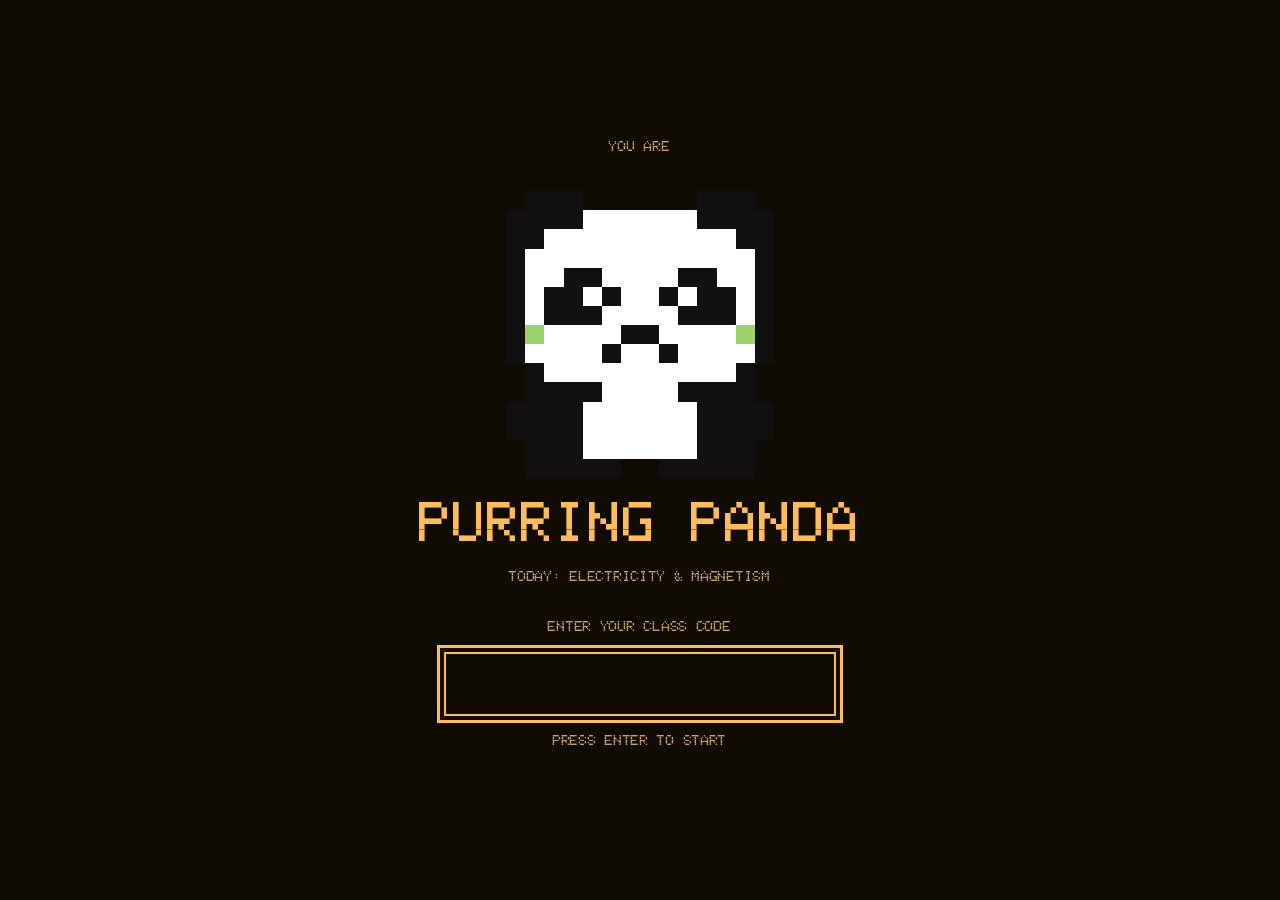
==== class/index.html @ 3556ecb2 "Restore original game at the root URL; publish the class version (join screen, class code, race page" ====
<!doctype html>
<html lang="en" data-theme="amber">
<meta charset="utf-8"><meta name="viewport" content="width=device-width,initial-scale=1">
<title>REVISION ROULETTE</title>
<link rel="stylesheet" href="style.css">
<link rel="stylesheet" href="apple2.css">
<body>
<header class="arcade-hud">
<div class="brand">REVISION ROULETTE</div>
<div class="stats" aria-label="Game status"><span id="level"></span><span id="score" hidden></span><span id="clock" aria-live="off"></span></div>
<nav aria-label="Game controls"><button id="menu">Menu</button><button id="learn">Rule</button><button id="preferences">Settings</button></nav>
</header>
<section id="menu-screen" aria-labelledby="menu-title">
<div class="menu-cabinet"><h1 id="menu-title">REVISION ROULETTE</h1><div id="menu-wheel" aria-hidden="true"></div><div id="menu-actions" aria-label="Main menu"><button id="start-game">START</button><button id="menu-leaderboard">LEADERBOARD</button><button id="menu-settings">SETTINGS</button><button id="finish-run" hidden>FINISH RUN</button></div><p class="menu-hint">↑ ↓ SELECT &nbsp; ENTER PLAY</p></div>
</section>
<main id="game-screen" hidden><div id="deck-progress" hidden><p id="deck-progress-label" aria-live="polite"></p></div><div class="question-heading"><h1 id="prompt"></h1></div><div id="diagram"></div><div id="unit-reminder" role="status" hidden>REMEMBER THE UNIT</div><form id="answer-form" autocomplete="off"><div class="answer-row"><div id="entry-wrap"><input id="answer" form="answer-form" enterkeyhint="go" autofocus spellcheck="false" maxlength="200" aria-labelledby="prompt" aria-describedby="feedback"><div id="answer-slots" aria-hidden="true"></div><span id="character-measure" aria-hidden="true">0</span></div><div class="answer-actions"><span id="unit"></span></div></div><div id="answer-suffix" class="statement-link" hidden>circuit</div><div id="answer-result" aria-live="polite"></div><div class="answer-footer"><div id="casino-status"><output id="casino-score" aria-label="Current bank balance">$0</output><div id="casino-progress" hidden><label id="casino-progress-label" for="casino-progress-bar">3 questions until you can gamble</label><progress id="casino-progress-bar" max="3" value="0"></progress></div></div><button id="feedback" type="submit">type an answer and press <strong class="enter-key">ENTER</strong></button></div></form><div id="symbol-pad" role="group" aria-label="Special characters"></div></main>
<dialog id="rule-dialog"><form method="dialog"><span class="eyebrow" id="card-title"></span><h2 id="card-level"></h2><div id="card-picture"></div><p id="example"></p><div id="quantity-reference"></div><div id="circuit-rules"></div><div id="solution"></div><button id="continue" value="continue">Start ↵</button></form></dialog>
<dialog id="diagnostic-dialog"><form method="dialog"><p class="eyebrow">DIAGNOSTIC COMPLETE</p><h2 id="diagnostic-score"></h2><p id="diagnostic-note"></p><div id="diagnostic-actions"></div></form></dialog>
<dialog id="chapter-dialog"><form method="dialog"><p class="eyebrow">Chapter complete</p><h2>Summary</h2><div id="chapter-summary"></div><button value="continue">Continue ↵</button></form></dialog>
<dialog id="preferences-dialog"><h2>Settings</h2><div class="preferences-controls"><div class="prefs-col"><input type="hidden" id="class" value="yr10"><div class="choice-group" role="group" aria-label="Class"><h3>Class</h3><button type="button" data-setting="class" data-value="yr10" aria-pressed="true">Year 10</button><button type="button" data-setting="class" data-value="yr12" aria-pressed="false">Year 12</button><button type="button" data-setting="class" data-value="yr13" aria-pressed="false">Year 13</button><button type="button" data-setting="class" data-value="flags" aria-pressed="false">Flags</button><button type="button" data-setting="class" data-value="dutch" aria-pressed="false">Dutch</button></div><input type="hidden" id="theme" value="amber"><div class="choice-group" role="group" aria-label="Theme"><h3>Theme</h3><button type="button" data-setting="theme" data-value="paper" aria-pressed="false">Paper</button><button type="button" data-setting="theme" data-value="terminal" aria-pressed="false">Green phosphor</button><button type="button" data-setting="theme" data-value="amber" aria-pressed="true">Amber terminal</button><button type="button" data-setting="theme" data-value="ice" aria-pressed="false">Ice blue</button><button type="button" data-setting="theme" data-value="mono" aria-pressed="false">Monochrome CRT</button><button type="button" data-setting="theme" data-value="apple2" aria-pressed="false">Apple II colour</button></div></div><div class="prefs-col"><input type="hidden" id="music-mode" value="endless"><div class="choice-group" role="group" aria-label="Music arrangement"><h3>Music arrangement</h3><button type="button" data-setting="music-mode" data-value="endless" aria-pressed="true">Endless tune</button><button type="button" data-setting="music-mode" data-value="original" aria-pressed="false">Original tune</button></div><input type="hidden" id="music-sound" value="apple"><div class="choice-group" role="group" aria-label="Sound"><h3>Sound</h3><button type="button" data-setting="music-sound" data-value="apple" aria-pressed="true">Apple II speaker</button><button type="button" data-setting="music-sound" data-value="chip" aria-pressed="false">Chiptune</button></div><div class="prefs-toggles"><label class="timer-toggle"><input type="checkbox" id="timed"> Timer</label><label class="timer-toggle"><input type="checkbox" id="music"> Music</label><label class="timer-toggle"><input type="checkbox" id="sound"> Sound</label><label><input type="checkbox" id="roulette-enabled"> Casino after 3 correct answers, then every 10</label></div><div class="prefs-actions"><button id="settings">Choose learning units</button><button id="fullscreen">Fullscreen</button></div></div></div><form method="dialog"><button>Done ↵</button></form></dialog>
<dialog id="roulette-dialog"><h2>REVISION ROULETTE</h2><p id="roulette-bank"></p><p id="roulette-points-change" aria-live="polite"></p><div class="roulette-layout"><div class="roulette-wheel-column"><div id="roulette-wheel" aria-hidden="true"></div></div><div class="roulette-controls"><form id="roulette-form"><label for="roulette-bet">Bet <output id="roulette-bet-value" for="roulette-bet">$10</output><input id="roulette-bet" type="range" min="1" max="10" step="1" value="10"></label><fieldset id="roulette-colour"><legend>on</legend><button type="button" id="bet-red" class="bet-colour bet-red" aria-pressed="true">Red pays 3× (R)</button><button type="button" id="bet-black" class="bet-colour bet-black" aria-pressed="false">Black pays 3× (B)</button><button type="button" id="bet-green" class="bet-colour bet-green" aria-pressed="false">Green pays 50× (G)</button></fieldset><button id="roulette-spin" type="submit">Spin (Space) ↵</button></form><p id="roulette-result" role="status"></p><button id="roulette-fast" type="button" hidden>Skip spin (S) ↵</button><button id="roulette-continue">Skip (S) ↵</button></div></div></dialog>
<dialog id="settings-dialog"><h2>Choose learning units</h2><p>Attempt every new question to move up. Missed questions return for three successful reviews, after 3, 10 and 20 other answers. Reviews carry across learning units.</p><div class="settings-actions"><button id="all">Include all</button><button id="calculations">Calculations only</button></div><div id="level-options"></div><button id="save-settings">Save selected learning units ↵</button><form method="dialog"><button>Back ↵</button></form></dialog>
<dialog id="practice-dialog"><div class="practice-head"><form method="dialog"><button>BACK ↵</button></form><p class="eyebrow">PRACTICE SELECTION</p><div id="practice-find" hidden><input id="practice-search" type="search" placeholder="e.g. projectile" autocomplete="off" spellcheck="false" aria-label="Find a skill"></div></div><div id="practice-units" role="tablist" aria-label="Units" hidden></div><div id="practice-pager" role="tablist" aria-label="Pages" hidden></div><div id="practice-rows"></div><span id="practice-more-left" class="practice-more" aria-hidden="true" hidden>&lt;</span><span id="practice-more-right" class="practice-more" aria-hidden="true" hidden>&gt;</span></dialog>
<dialog id="leaderboard-dialog"><p class="eyebrow">LOCAL HIGH SCORES</p><h2>LEADERBOARD</h2><p>Finish a run from the menu to save your score on this browser.</p><div id="leaderboard-rows"></div><form method="dialog"><button value="close">BACK ↵</button></form></dialog>

<script src="music/original-tune.js"></script>
<script src="music/composer.js"></script>
<script src="revision/curriculum.js"></script>
<script src="revision/mixed/level.js"></script>
<script src="revision/mixed/generators.js"></script>
<script src="revision/mixed/visuals.js"></script>
<script src="revision/physics12/core.js"></script>
<script src="revision/physics12/numbers.js"></script>
<script src="revision/physics12/units_tables.js"></script>
<script src="revision/physics12/units_other.js"></script>
<script src="revision/physics12/level4a.js"></script>
<script src="revision/physics12/level4b.js"></script>
<script src="revision/physics12/level5a.js"></script>
<script src="revision/physics12/level5b.js"></script>
<script src="revision/physics12/level6a.js"></script>
<script src="revision/physics12/level6b.js"></script>
<script src="revision/physics12/level7a.js"></script>
<script src="revision/physics12/level7b.js"></script>
<script src="revision/physics12/level8.js"></script>
<script src="revision/flags/countries.js"></script>
<script src="revision/flags/flags.js"></script>
<script src="revision/dutch/dutch.js"></script>
<script src="revision/forces/forces.js"></script>
<script src="revision/quiz/physics-type.js"></script>
<script src="mastery.js"></script>
<script src="diagnostic.js"></script>
<script src="revision/ncea/core.js"></script>
<script src="revision/ncea/2025-91171.js"></script>
<script src="revision/ncea/2025-91173.js"></script>
<script src="exam.js"></script>
<script src="review-deck.js"></script>
<script src="app.js"></script>
<script src="assets/animals/animals.js"></script>
<script src="results-config.js"></script>
<script src="results.js"></script>
<script src="boot.js"></script>
</body></html>
---- class/style.css ----
*{box-sizing:border-box}body{margin:0;background:white;color:#111;font:16px system-ui,sans-serif;min-height:100svh}button,input{font:inherit;color:inherit}button{background:white;border:1px solid #111;border-radius:6px;padding:10px 16px;cursor:pointer}button:hover{background:#eee}button:focus-visible,input:focus-visible{outline:3px solid #111;outline-offset:4px}header{padding:24px 32px;display:flex;align-items:center;gap:24px;flex-wrap:wrap}.brand{font-weight:700;font-size:20px}.brand span{display:block;font-size:12px;font-weight:400;color:#666;margin-top:3px}nav{display:flex;gap:8px;align-items:center}.timer-toggle{margin-left:8px;font-size:14px;display:flex;gap:6px;align-items:center}.stats{flex-basis:100%;display:flex;gap:22px;font-size:13px;color:#555}#clock{margin-left:auto}main{height:calc(100svh - 135px);min-height:480px;max-width:1200px;margin:auto;display:flex;flex-direction:column;padding:16px 32px 24px}.question-heading{text-align:center}#topic,.eyebrow{text-transform:uppercase;letter-spacing:.14em;font-size:11px;color:#666}h1{font-weight:500;font-size:clamp(20px,3vw,32px);margin:10px 0}#diagram{flex:1;min-height:210px;display:flex;align-items:center;justify-content:center}svg{width:100%;height:100%;max-height:410px}svg text{font-family:system-ui,sans-serif;fill:#111;font-size:19px}form#answer-form{width:min(100%,480px);margin:0 auto;text-align:center}#answer-label{font-size:12px;color:#555;display:block;margin-bottom:8px}.answer-row{display:flex;align-items:center;gap:12px}#answer{width:100%;min-width:0;border:2px solid #111;border-radius:6px;padding:14px;font-size:28px;text-align:center}.answer-row button{height:64px;white-space:nowrap}.answer-row button span{font-size:13px}#unit{font-size:24px}#unit:empty{display:none}#feedback{font-size:13px;min-height:20px;color:#555}dialog{width:min(92vw,540px);border:1px solid #111;border-radius:12px;padding:32px;max-height:85svh}dialog::backdrop{background:var(--paper);backdrop-filter:none}dialog h2{font-size:28px;font-weight:500;line-height:1.3;margin:12px 0 20px}dialog p{line-height:1.6;color:#555}dialog button{margin-top:14px}#solution{line-height:1.8;border-top:1px solid #ddd;margin-top:20px;padding-top:16px}#solution:empty{display:none}#level-options{display:grid;gap:10px;margin:22px 0;max-height:38svh;overflow:auto}#level-options label{display:flex;gap:10px;font-size:14px}.settings-actions{display:flex;gap:8px}@media(max-width:600px){header{padding:16px;gap:14px}.stats{gap:12px;font-size:11px}main{padding:12px 16px;height:calc(100svh - 160px)}nav button{padding:8px 12px}.brand{font-size:18px}.answer-row button span{display:none}dialog{padding:24px}}
/* A quiet arcade HUD: monochrome, crisp counters, no visual clutter. */
.stats{font-family:ui-monospace,SFMono-Regular,Consolas,monospace;letter-spacing:.04em;color:#111}.brand{letter-spacing:-.05em}#score{font-weight:700}#streak{min-width:130px}#clock{font-weight:700}.answer-row button{background:#111;color:white}.answer-row button:hover{background:#333}#continue,#save-settings{background:#111;color:white;width:100%}#feedback{font-family:ui-monospace,SFMono-Regular,Consolas,monospace}.question-heading{animation:arrive .18s ease-out}@keyframes arrive{from{opacity:.3;transform:translateY(4px)}to{opacity:1;transform:translateY(0)}}@media(prefers-reduced-motion:reduce){.question-heading{animation:none}}
@font-face{font-family:'Chakra Petch';src:url('assets/ChakraPetch-Bold.ttf') format('truetype');font-weight:700;font-style:normal;font-display:swap}
.brand,.stats,nav button,.question-heading h1,.answer-row button,.eyebrow,#continue,#save-settings{font-family:'Chakra Petch',ui-monospace,monospace;font-weight:700}
.brand{font-size:clamp(22px,3vw,30px);letter-spacing:.035em}.brand span{font-family:system-ui,sans-serif;font-size:10px;letter-spacing:.12em}.stats{font-size:14px}.question-heading h1{letter-spacing:.015em}#answer{font-family:'Chakra Petch',ui-monospace,monospace;font-weight:700}
/* Shared colours keep diagrams, dialogs and controls in the same theme. */
:root{--paper:#fff;--ink:#111;--muted:#666;--hover:#eee;--line:#ddd;--veil:#ffffffd9;color-scheme:light}
:root[data-theme="terminal"]{--paper:#050b07;--ink:#65ff8d;--muted:#9ac8a6;--hover:#112a19;--line:#2d603b;--veil:#050b07df;color-scheme:dark}
body,dialog{background:var(--paper);color:var(--ink)}button,select,#answer{background:var(--paper);color:var(--ink);border-color:var(--ink)}button:hover{background:var(--hover)}button:focus-visible,input:focus-visible,select:focus-visible{outline-color:var(--ink)}.brand span,.stats,#topic,.eyebrow,#answer-label,#feedback,dialog p{color:var(--muted)}.stats{color:var(--ink)}#answer::placeholder{color:var(--muted);opacity:1}#solution{border-color:var(--line)}.answer-row button,#continue,#save-settings{background:var(--ink);color:var(--paper)}.answer-row button:hover,#continue:hover,#save-settings:hover{background:var(--ink);opacity:.85}dialog::backdrop{background:var(--paper);backdrop-filter:none}svg{color:var(--ink)}svg g{stroke:currentColor}svg text{fill:currentColor;stroke:none}svg circle,svg rect{fill:var(--paper)}input[type="checkbox"]{accent-color:var(--ink)}.theme-picker{display:flex;align-items:center;gap:8px;font-size:12px}select{font:inherit;border:1px solid var(--ink);border-radius:6px;padding:10px;cursor:pointer}nav{flex-wrap:wrap}@media(max-width:600px){.theme-picker{flex-basis:100%}.stats{flex-wrap:wrap}main{height:calc(100svh - 200px)}}

:root[data-theme="amber"]{--paper:#100b03;--ink:#ffbd54;--muted:#c5a471;--hover:#30220e;--line:#65502d;--veil:#100b03df;color-scheme:dark}
:root[data-theme="ice"]{--paper:#040c13;--ink:#7fe8ff;--muted:#94bbc7;--hover:#102a35;--line:#315a68;--veil:#040c13df;color-scheme:dark}
:root[data-theme="mono"]{--paper:#080808;--ink:#f0f0f0;--muted:#aaa;--hover:#242424;--line:#555;--veil:#080808df;color-scheme:dark}
/* One typeface throughout the game, including SVG labels and native controls. */
*,*::before,*::after{font-family:'Chakra Petch',ui-monospace,monospace!important}
/* Single-line cabinet HUD. Narrow screens scroll the controls, never stack them. */
body{height:100svh;min-height:0;display:grid;grid-template-rows:auto minmax(0,1fr)}
header.arcade-hud{display:flex;flex-wrap:nowrap;align-items:center;gap:20px;padding:16px 24px;border-bottom:3px double var(--ink);overflow-x:auto;white-space:nowrap;scrollbar-width:thin;scrollbar-color:var(--ink) var(--paper)}
.arcade-hud .brand{flex:0 0 auto;font-size:clamp(21px,2vw,29px);font-style:italic;letter-spacing:-.025em;line-height:1;filter:drop-shadow(2px 2px 0 var(--line))}
.arcade-hud .stats{flex:0 0 auto;flex-basis:auto;flex-wrap:nowrap;gap:0;font-size:12px;letter-spacing:.06em;border:1px solid var(--ink);align-items:stretch}
.arcade-hud .stats>span{padding:9px 12px;border-right:1px solid var(--ink)}
.arcade-hud .stats>span:last-child{border-right:0}
.arcade-hud #streak{min-width:112px}.arcade-hud #clock{margin:0}.arcade-hud #clock:empty{display:none}.arcade-hud #streak:has(+ #clock:empty){border-right:0}
.arcade-hud nav{margin-left:auto;flex:0 0 auto;flex-wrap:nowrap;gap:8px;font-size:12px}
.arcade-hud nav button,.arcade-hud select{padding:8px 10px;text-transform:uppercase;font-size:12px;letter-spacing:.04em;border-radius:0}
.arcade-hud .timer-toggle{margin:0 4px;text-transform:uppercase;font-size:12px}.arcade-hud .theme-picker{flex-basis:auto}
button,select,#answer,dialog{border-radius:0}button{font-weight:700;text-transform:uppercase;letter-spacing:.04em}button:active{transform:translate(1px,1px)}
#answer{box-shadow:4px 4px 0 var(--line)}.answer-row button{box-shadow:3px 3px 0 var(--line)}
main{height:auto;min-height:0;width:100%;padding-top:24px}#diagram{min-height:100px}svg{max-height:none}.question-heading h1{text-transform:uppercase;font-size:clamp(19px,2.3vw,30px);letter-spacing:.04em}#answer-label{text-transform:uppercase;letter-spacing:.12em}
.sr-only{position:absolute;width:1px;height:1px;padding:0;margin:-1px;overflow:hidden;clip:rect(0,0,0,0);white-space:nowrap;border:0}
:root:not([data-theme="paper"]) .arcade-hud .brand{text-shadow:0 0 14px color-mix(in srgb,var(--ink) 30%,transparent)}
@media(max-width:600px){header.arcade-hud{padding:12px 16px;gap:16px}.arcade-hud .brand{font-size:22px}main{height:auto;padding:12px 16px 16px}.arcade-hud .stats{font-size:11px}.arcade-hud .stats>span{padding:8px 10px}}
form#answer-form .question-heading h1{margin:0 0 14px;font-size:clamp(19px,2vw,25px);line-height:1.25}
/* Compact header and cabinet-style theme selector. */
header.arcade-hud{padding:7px 14px;gap:14px;border-bottom:1px solid var(--line)}
.arcade-hud .brand{font-size:20px;filter:none;letter-spacing:0}
.arcade-hud .stats{font-size:11px;border-color:var(--line)}
.arcade-hud .stats>span{padding:6px 9px;border-color:var(--line)}
.arcade-hud #streak{min-width:100px}
.arcade-hud nav{gap:6px}
.arcade-hud nav button{padding:5px 8px;font-size:11px;border-color:var(--line)}
.arcade-hud .timer-toggle{font-size:11px;gap:4px}
.arcade-hud .theme-picker{position:relative;display:block}
.arcade-hud select{appearance:none;-webkit-appearance:none;padding:5px 28px 5px 10px;min-height:29px;font-size:11px;font-weight:700;letter-spacing:.07em;border:1px solid var(--ink);border-radius:0;background:var(--paper);color:var(--ink);box-shadow:2px 2px 0 var(--line)}
.arcade-hud .theme-picker::after{content:'';position:absolute;right:10px;top:50%;width:7px;height:7px;border-right:2px solid var(--ink);border-bottom:2px solid var(--ink);transform:translateY(-70%) rotate(45deg);pointer-events:none}
.arcade-hud select:hover{background:var(--hover)}
.arcade-hud select:focus-visible{outline:2px solid var(--ink);outline-offset:3px}
.arcade-hud select option{background:var(--paper);color:var(--ink);font-weight:700}
:root:not([data-theme="paper"]) .arcade-hud .brand{text-shadow:none}
@media(max-width:600px){header.arcade-hud{padding:7px 10px;gap:12px}.arcade-hud .brand{font-size:18px}.arcade-hud .stats>span{padding:6px 8px}}
[hidden]{display:none!important}
:root[data-screen="menu"] .arcade-hud .stats,:root[data-screen="menu"] #menu,:root[data-screen="menu"] #learn{display:none}
#menu-screen{display:grid;place-items:center;min-height:0;padding:24px;overflow:auto;text-align:center}
.menu-cabinet{width:min(100%,510px)}#menu-title{font-size:clamp(48px,9vw,96px);font-weight:700;font-style:italic;letter-spacing:-.035em;line-height:.85;margin:22px 0 38px;filter:drop-shadow(4px 4px 0 var(--line))}
#menu-actions{display:grid;gap:8px;max-width:300px;margin:auto}#menu-actions button{position:relative;border:0;box-shadow:none;padding:10px 26px;font-size:clamp(19px,3vw,25px);letter-spacing:.08em;background:transparent;color:var(--muted)}#menu-actions button.selected{color:var(--ink);background:var(--hover)}#menu-actions button.selected::before{content:'▶';position:absolute;left:8px;font-size:16px;top:50%;transform:translateY(-50%)}
.menu-hint{font-size:11px;letter-spacing:.12em;color:var(--muted);margin-top:32px}
#rule-dialog #card-level{text-transform:uppercase;font-size:clamp(27px,5vw,40px);line-height:1.1;border-bottom:2px solid var(--ink);padding-bottom:18px;margin-bottom:18px}#rule-dialog .card-rule{font-size:22px;line-height:1.35;color:var(--ink);margin:0 0 12px}
#leaderboard-dialog{width:min(92vw,650px)}#leaderboard-rows table{width:100%;border-collapse:collapse;font-size:14px}#leaderboard-rows th,#leaderboard-rows td{text-align:left;padding:12px 6px;border-bottom:1px solid var(--line)}#leaderboard-rows th{font-size:11px;color:var(--muted)}#leaderboard-rows tbody tr:first-child{color:var(--ink);font-weight:700}#leaderboard-dialog form button{width:100%}.empty-score{padding:20px 0;font-size:16px}
@media(max-height:600px){#menu-title{font-size:52px;margin:12px 0 20px}#menu-screen{padding:12px}.menu-hint{margin-top:16px}#menu-actions button{padding:6px 22px;font-size:19px}}
/* Plain text HUD: one line, no frames or boxes. */
header.arcade-hud{border:0;padding:7px 14px;gap:18px}
.arcade-hud .stats{border:0;gap:16px}
.arcade-hud .stats>span{border:0;padding:0}
.arcade-hud nav{gap:12px}
.arcade-hud nav button,.arcade-hud select{border:0;box-shadow:none;background:transparent;padding:4px 0;min-height:24px}
.arcade-hud select{padding-right:20px}.arcade-hud .theme-picker::after{right:3px;width:6px;height:6px}
.arcade-hud nav button:hover,.arcade-hud select:hover{background:transparent;text-decoration:underline;text-underline-offset:4px}
.arcade-hud .brand{font-size:18px;font-style:normal}
#menu-title{font-size:clamp(26px,6.5vw,57px);white-space:nowrap;line-height:1;letter-spacing:-.04em}
#rule-dialog #card-level{border:0;padding-bottom:0}
/* Native keyboard input beneath an arcade-style entry line. */
#entry-wrap{position:relative;flex:1;min-width:0;min-height:64px;display:flex;align-items:center;justify-content:center;overflow:hidden}
#entry-wrap #answer{position:absolute;inset:0;width:100%;height:100%;opacity:0;padding:0;border:0;box-shadow:none;cursor:text;font-size:28px}
#answer-slots{display:flex;align-items:center;justify-content:center;gap:3px;pointer-events:none;font-size:clamp(22px,4vw,32px);font-weight:700;line-height:1.3;text-transform:uppercase}
.entry-slot{position:relative;display:inline-block;min-width:.65em;text-align:center;white-space:pre}
#entry-wrap:focus-within .entry-slot.cursor::before{content:'';position:absolute;left:-2px;top:.1em;bottom:.05em;width:2px;background:var(--ink);animation:cursor-blink 1s steps(1,end) infinite}
#entry-wrap:focus-within{outline:none}#entry-wrap:has(#answer:focus-visible){outline:1px dashed var(--line);outline-offset:4px}
@keyframes cursor-blink{0%,49%{opacity:1}50%,100%{opacity:0}}
@media(prefers-reduced-motion:reduce){#entry-wrap:focus-within .entry-slot.cursor::before{animation:none}}

/* The answer line is the control: no visible input frame. */
#entry-wrap:has(#answer:focus-visible){outline:none}
#rule-dialog{width:min(94vw,680px)}
#card-picture{margin:18px 0 10px}#card-picture>svg{display:block;width:100%;height:210px}#card-picture svg text{font-size:23px}#card-picture .reference-value{font-size:45px;font-weight:700}
.picture-pair{display:grid;grid-template-columns:1fr 1fr;gap:16px}.picture-pair figure{margin:0;min-width:0}.picture-pair svg{display:block;width:100%;height:155px}.picture-pair figcaption{font-size:12px;letter-spacing:.12em;text-align:center}
@media(max-width:600px){#card-picture>svg{height:180px}.picture-pair svg{height:120px}.picture-pair{gap:8px}#rule-dialog #card-level{font-size:28px}}
@media(max-height:650px){#card-picture>svg{height:155px}.picture-pair svg{height:110px}#card-picture{margin:10px 0}}
#entry-wrap:focus-within .entry-slot.cursor{animation:cursor-block 1s steps(1,end) infinite}
#entry-wrap:focus-within .entry-slot.cursor::before{content:none;animation:none}
@keyframes cursor-block{0%,49%{background:var(--ink);color:var(--paper)}50%,100%{background:transparent;color:var(--ink)}}
@media(prefers-reduced-motion:reduce){#entry-wrap:focus-within .entry-slot.cursor{animation:none;background:var(--ink);color:var(--paper)}}
#answer-slots{width:100%;justify-content:stretch}
.entry-slot{flex:1 1 0;min-width:0}
/* Fixed-width terminal typography and character cells. */
@font-face{font-family:'VT323';src:url('assets/VT323-Regular.ttf') format('truetype');font-weight:400;font-style:normal;font-display:swap}
*,*::before,*::after{font-family:'VT323',monospace!important;font-weight:400!important;font-style:normal!important;font-synthesis:none}
body{font-size:22px}.arcade-hud .brand{font-size:24px}.arcade-hud .stats{font-size:19px;letter-spacing:0}
.arcade-hud nav button,.arcade-hud select,.arcade-hud .timer-toggle{font-size:18px;letter-spacing:0}.arcade-hud select{min-height:28px}.arcade-hud nav{gap:14px}
.eyebrow{font-size:18px;letter-spacing:.04em}.menu-hint{font-size:18px;letter-spacing:.04em}#menu-actions button{font-size:32px;letter-spacing:0}#menu-title{letter-spacing:0;font-size:clamp(30px,7vw,64px);filter:none}
form#answer-form .question-heading h1{font-size:clamp(25px,3vw,32px);letter-spacing:0}#feedback{font-size:18px}
#rule-dialog #card-level{font-size:36px}#rule-dialog .card-rule{font-size:26px}dialog p,#solution{font-size:22px}.picture-pair figcaption{font-size:20px;letter-spacing:0}#card-picture svg text{font-size:29px}svg text{font-size:25px}
#leaderboard-rows table{font-size:22px}#leaderboard-rows th{font-size:18px}#level-options label{font-size:20px}
.answer-row{display:grid;grid-template-columns:minmax(0,1fr) min(260px,calc(100% - 64px)) minmax(0,1fr);gap:0}
.answer-actions{grid-column:3;display:flex;align-items:center;gap:8px;margin-left:12px}
#entry-wrap{grid-column:2;font-size:clamp(28px,5vw,38px);letter-spacing:0;justify-content:center}
#entry-wrap #answer{font-size:inherit;text-align:center;letter-spacing:0}
#answer-slots{font-size:inherit;justify-content:center;gap:0;letter-spacing:0}
.entry-slot{flex:0 0 1ch;width:1ch;min-width:1ch;max-width:1ch}
#character-measure{position:absolute;visibility:hidden;pointer-events:none;width:1ch;font-size:inherit;line-height:1;height:0;overflow:hidden}
.circuit-rules-table{width:100%;border-collapse:collapse;table-layout:fixed;margin-top:24px;font-size:20px;text-align:left}
.circuit-rules-table caption{text-align:left;margin-bottom:10px;font-size:22px;color:var(--ink)}
.circuit-rules-table th,.circuit-rules-table td{border:1px solid var(--line);padding:12px 10px;vertical-align:top}
.circuit-rules-table th:first-child{width:26%}
.circuit-rules-table thead th{background:var(--hover)}
.rule-circuit svg{display:block;width:100%;height:auto}
.circuit-rules-table .rule-circuit{text-align:center;padding:6px}
#rule-dialog{width:min(96vw,900px)}
#rule-dialog::backdrop{background:var(--paper);backdrop-filter:none}
.circuit-comparison-table th:first-child{width:13%}
.circuit-comparison-table th:nth-child(2){width:25%}
.circuit-comparison-table th:nth-child(3){width:14%}
#circuit-rules{overflow-x:auto}
.circuit-comparison-table{min-width:680px}
.quantity-reference-table th:first-child{width:29%}
.quantity-reference-table th:nth-child(2){width:19%}
.quantity-reference-table th:nth-child(3){width:25%}
.quantity-reference-table td{overflow-wrap:anywhere}
.rule-equation{display:block;white-space:nowrap;font-size:22px;line-height:1.5}
.rule-equation sub{font-size:.7em}
.rule-description,.rule-unit{display:block;font-size:17px;color:var(--muted);font-weight:400;line-height:1.3;margin-top:5px}
.rule-locked{background:color-mix(in srgb,var(--muted) 18%,var(--paper));color:var(--muted);font-size:17px}
.rule-new{background:var(--hover);box-shadow:inset 0 0 0 2px var(--ink)}
#rule-dialog .rule-key{font-size:17px;line-height:1.3;margin:10px 0 0}
@media(max-width:600px){.circuit-rules-table{font-size:17px}.circuit-rules-table th,.circuit-rules-table td{padding:9px 6px}.rule-equation{font-size:18px}.rule-description,.rule-unit,.rule-locked{font-size:15px}}
@media(max-width:600px){.arcade-hud .brand{font-size:22px}.arcade-hud .stats{font-size:18px}#rule-dialog #card-level{font-size:32px}}
/* Statement layouts shared by previews, questions and corrections. */
#rule-dialog.statement-card{width:min(94vw,1000px);padding:32px 40px;text-align:center}
.statement-card #card-title{display:block;font-size:clamp(32px,5vw,52px);color:var(--ink);margin-bottom:30px}
.statement-grid,.correction-grid{display:grid;grid-template-columns:repeat(2,minmax(0,1fr));gap:36px}
.statement{text-align:center;display:flex;flex-direction:column;align-items:center;gap:12px;width:100%}
.statement svg{width:100%;height:130px;max-width:360px;flex:none}
.statement-link{font-size:clamp(22px,3vw,32px);line-height:1.1;text-transform:uppercase}
.statement-term,.statement-answer{font-size:clamp(38px,5.5vw,64px);line-height:1.1;text-transform:uppercase;overflow-wrap:anywhere}
.statement-card #continue{display:block;width:auto;min-width:180px;margin:36px auto 0}
.statement-question{justify-content:center;padding-bottom:8vh}
.statement-question #diagram{flex:0 1 auto;min-height:0;margin-bottom:36px}
.statement-question .statement{gap:20px}
.statement-question .statement svg{height:180px;max-width:430px}
.statement-question #answer-form{width:min(100%,540px)}
#answer-suffix{margin-top:20px}
.correction-grid h3{font-size:28px;text-align:left;margin:0 0 24px;text-transform:uppercase}
.incorrect-letter{color:#d52332}.submitted-label,.correct-label{color:#16833b}
:root:not([data-theme="paper"]) .incorrect-letter{color:#ff818a}
:root:not([data-theme="paper"]) .submitted-label,:root:not([data-theme="paper"]) .correct-label{color:#7deaa0}
.correction-card #card-title{font-size:24px;color:var(--muted);margin-bottom:24px}
.correction-card #solution{text-align:center}
@media(max-width:600px){#rule-dialog.statement-card{padding:24px 18px}.statement-grid,.correction-grid{gap:20px}.statement svg{height:100px}.statement-link{font-size:21px}.statement-term,.statement-answer{font-size:36px}.correction-grid h3{font-size:23px}.statement-question .statement svg{height:140px}}
@media(max-width:380px){.statement-grid,.correction-grid{grid-template-columns:1fr}.statement-card #card-title{margin-bottom:20px}}
/* Level cards occupy the screen, matching the teaching-card sketch. */
#rule-dialog.statement-card{
  position:fixed;inset:0;margin:0;width:100vw;max-width:none;
  height:100svh;max-height:none;border:0;padding:clamp(24px,5vh,56px) clamp(20px,5vw,80px);
  overflow:auto;
}
#rule-dialog.statement-card>form{
  min-height:100%;width:min(100%,1200px);margin:auto;
  display:flex;flex-direction:column;align-items:center;justify-content:center;
}
#rule-dialog.statement-card #card-title{
  font-size:clamp(42px,6vw,72px);line-height:1;margin:0 0 clamp(36px,8vh,90px);letter-spacing:0;
}
#rule-dialog.statement-card #card-picture{width:100%;margin:0}
.statement-grid{grid-template-columns:repeat(auto-fit,minmax(min(100%,250px),1fr));gap:clamp(24px,5vw,72px);align-items:start}
.statement-grid .statement{gap:18px}
.statement-grid .statement svg{height:clamp(110px,18vh,190px);max-width:380px}
.statement-grid .statement-link{font-size:clamp(24px,3vw,38px)}
.statement-grid .statement-term,.statement-grid .statement-answer{font-size:clamp(44px,5vw,72px)}
#rule-dialog.statement-card #continue{
  margin:clamp(36px,7vh,80px) auto 0;width:auto;min-width:0;
  padding:6px 22px;font-size:clamp(28px,3vw,40px);
  border:2px solid var(--ink);background:var(--paper);color:var(--ink);box-shadow:none;
}
#rule-dialog.statement-card #continue:hover{background:var(--hover);opacity:1}
#rule-dialog.correction-card #card-title{font-size:26px;margin-bottom:32px}
#rule-dialog.statement-card #quantity-reference:empty,#rule-dialog.statement-card #circuit-rules:empty{display:none}
@media(max-width:600px){
  #rule-dialog.statement-card{padding:28px 18px}
  #rule-dialog.statement-card #card-title{margin-bottom:40px}
  .statement-grid{grid-template-columns:repeat(2,minmax(0,1fr));gap:20px}
  .statement-grid .statement-link{font-size:22px}
  .statement-grid .statement-term,.statement-grid .statement-answer{font-size:38px}
  .statement-grid .statement svg{height:110px}
}
@media(max-width:380px){.statement-grid{grid-template-columns:1fr}}
.statement-grid .circuit-statement svg{height:clamp(160px,28vh,280px);max-width:480px}
@media(max-width:600px){.statement-grid .circuit-statement svg{height:160px}}
/* Level 3 reviews all four component symbols on one line. */
#rule-dialog .statement-grid.component-review-row{grid-template-columns:repeat(4,minmax(170px,1fr));gap:clamp(16px,2vw,32px);min-width:728px}
.component-review-row .statement-link{font-size:clamp(20px,2vw,28px)}
.component-review-row .statement-answer{font-size:clamp(32px,3.5vw,52px)}
#rule-dialog.statement-card:has(.component-review-row) #card-picture{overflow-x:auto;padding-bottom:12px}
.statement-answer .answer-alternative{display:block;text-transform:lowercase;font-size:.5em;line-height:1.4;margin:4px 0}
.preferences-controls{display:grid;gap:18px}
.preferences-controls label{display:flex;align-items:center;gap:10px}
.preferences-controls select{max-width:100%;font-size:22px;background:var(--paper);color:var(--ink);border:1px solid var(--line);padding:6px}
#preferences-dialog>form button{width:100%}
#roulette-dialog{width:min(94vw,860px);text-align:center}
#roulette-dialog::backdrop{background:var(--paper);backdrop-filter:none}
.roulette-layout{display:grid;grid-template-columns:minmax(0,1fr) 260px;align-items:center;gap:28px}
.roulette-controls{min-width:0;text-align:center}
#roulette-dialog h2{font-size:32px}
#roulette-form{display:flex;flex-direction:column;align-items:stretch;gap:18px}
#roulette-form label{display:grid;gap:8px;text-align:center}
#roulette-form input,#roulette-form select{width:120px;padding:8px;font-size:24px;border:1px solid var(--ink);background:var(--paper);color:var(--ink)}
#roulette-form button{margin:0}
#roulette-colour{display:flex;flex-direction:column;gap:6px;margin:0;padding:8px 0;border:0}
#roulette-colour legend{text-align:center;margin:auto;padding:0}
#roulette-form .bet-colour{width:100%;padding:8px 10px;border:2px solid var(--line);font-size:16px;text-transform:none}
#roulette-colour .bet-red{color:#b62132}
#roulette-colour .bet-green{color:#16833b}
#roulette-form #roulette-colour .bet-colour[aria-pressed="true"]{border-color:currentColor;outline:2px solid currentColor;outline-offset:2px;background:var(--hover)}
#roulette-continue{width:100%}
#roulette-wheel{margin:12px 0;background:var(--paper)}
:is(#roulette-wheel,#menu-wheel) .roulette-disc{display:block;width:min(100%,360px);height:auto;max-height:none;margin:auto;overflow:visible}
#roulette-rotor,#roulette-ball-orbit{transform-origin:210px 210px;transition:transform 35ms linear}
:is(#roulette-wheel,#menu-wheel) .roulette-disc{shape-rendering:crispEdges}
:is(#roulette-wheel,#menu-wheel) .wheel-rim{fill:var(--ink);stroke:var(--line);stroke-width:4}
:is(#roulette-wheel,#menu-wheel) .wheel-sector{stroke:none}
:is(#roulette-wheel,#menu-wheel) .pocket-red .wheel-sector{fill:#b62132}
:is(#roulette-wheel,#menu-wheel) .pocket-black .wheel-sector{fill:#171717}
:is(#roulette-wheel,#menu-wheel) .pocket-green .wheel-sector{fill:#05632b}
:is(#roulette-wheel,#menu-wheel) .wheel-number{fill:#fff;stroke:none;font-size:19px}
:is(#roulette-wheel,#menu-wheel) .wheel-inner{fill:var(--paper);stroke:var(--ink);stroke-width:3}
:is(#roulette-wheel,#menu-wheel) .wheel-inner-ring{fill:var(--line);stroke:none}
:is(#roulette-wheel,#menu-wheel) .wheel-spoke{fill:var(--ink);stroke:none}
:is(#roulette-wheel,#menu-wheel) .wheel-hub{fill:var(--ink);stroke:var(--line);stroke-width:3}
:is(#roulette-wheel,#menu-wheel) .wheel-pointer{fill:var(--ink);stroke:var(--paper);stroke-width:1}
:is(#roulette-wheel,#menu-wheel) .wheel-ball{fill:#fff;stroke:none}:is(#roulette-wheel,#menu-wheel) .wheel-ball-shade{fill:#9a9a9a;stroke:none}
#roulette-ball-orbit{transition:none}
#roulette-form #roulette-bet{width:100%;padding:0;accent-color:var(--ink);cursor:pointer}
#roulette-bet-value{font-size:30px;color:var(--ink)}
@media(prefers-reduced-motion:reduce){#roulette-rotor,#roulette-ball-orbit{transition:none}}
#roulette-result{min-height:2.5em;color:var(--ink)}
#roulette-result:empty{display:none}
#roulette-bank{font-size:32px;color:var(--ink);margin-bottom:0;font-variant-numeric:tabular-nums}
#roulette-points-change{min-height:1em;margin:4px 0 12px;font-size:30px;line-height:1}
#roulette-points-change[data-direction="gain"]{color:#16833b;animation:roulette-points-pop .9s ease-out}
#roulette-points-change[data-direction="loss"]{color:#d52332;animation:roulette-points-pop .9s ease-out}
:root:not([data-theme="paper"]) #roulette-points-change[data-direction="gain"]{color:#7deaa0}
:root:not([data-theme="paper"]) #roulette-points-change[data-direction="loss"]{color:#ff818a}
@keyframes roulette-points-pop{0%{transform:translateY(12px) scale(.8);opacity:0}25%{transform:translateY(-4px) scale(1.15);opacity:1}100%{transform:translateY(0) scale(1);opacity:1}}
@media(prefers-reduced-motion:reduce){#roulette-points-change[data-direction]{animation:none}}
@media(max-width:640px){.roulette-layout{grid-template-columns:1fr;gap:12px}.roulette-controls{width:min(100%,280px);margin:auto}}
button:disabled{opacity:.5;cursor:default}
/* Quantity references read as one vertically stacked sentence. */
.statement-grid .quantity-statement,.statement-question .quantity-statement{gap:6px}
.quantity-statement .statement-link{font-size:clamp(22px,2.7vw,32px)}
.statement-grid .quantity-statement .statement-term,.statement-question .quantity-statement .statement-term{font-size:clamp(36px,4.5vw,60px)}
@media(max-height:700px){
  #rule-dialog.statement-card:has(.quantity-statement){padding-top:20px;padding-bottom:20px}
  #rule-dialog.statement-card:has(.quantity-statement) #card-title{margin-bottom:24px}
  #rule-dialog.statement-card:has(.quantity-statement) #continue{margin-top:24px}
  .statement-grid .quantity-statement .statement-term{font-size:40px}
  .statement-grid .quantity-statement .statement-answer{font-size:46px}
}
/* Curriculum menu and text questions use the same terminal theme. */
#unit-select{display:block;margin:12px auto;padding:10px;max-width:100%;font:inherit;color:inherit;background:var(--paper,white);border:2px solid currentColor}
#progress-status{font-size:16px;max-width:650px;margin:12px auto}
.menu-cabinet a{color:inherit}
.revision-question,.revision-rule{font:inherit;text-align:center;max-width:800px;line-height:1.4;padding:24px;font-size:clamp(22px,3vw,36px)}
#menu-screen{height:auto;min-height:calc(100svh - 140px);padding:20px}

#practice-dialog{width:min(92vw,800px)}#practice-rows,#practice-skills{display:grid;margin:18px 0}#practice-rows button,#practice-skills button{display:grid;grid-template-columns:2.5em 1fr auto;gap:12px;align-items:center;text-align:left;padding:16px 8px;border:0;border-bottom:1px solid var(--line);background:transparent;color:var(--ink);font:inherit}#practice-rows button:hover,#practice-rows button:focus-visible,#practice-skills button:hover,#practice-skills button:focus-visible{background:var(--ink);color:var(--paper)}.skill-rank,.skill-selected{font-size:.7em}#practice-dialog form button{width:100%}@media(max-width:500px){#practice-rows button,#practice-skills button{grid-template-columns:2em 1fr}.skill-selected{grid-column:2}}
#practice-dialog h3{font-size:20px;margin:18px 0 0}#practice-dialog .practice-heading{font-size:.8em;margin:18px 0 0;color:var(--muted)}#practice-search{width:100%;box-sizing:border-box;margin:8px 0;padding:12px;font:inherit;color:var(--ink);background:transparent;border:1px solid var(--line)}

/* All menus replace the previous screen; see styleguide.md. */
:is(#preferences-dialog,#settings-dialog,#practice-dialog,#leaderboard-dialog,#rule-dialog,#chapter-dialog,#roulette-dialog)[open]{position:fixed;inset:0;margin:0;width:100vw;max-width:none;height:100svh;max-height:none;border:0;border-radius:0;background:var(--paper);opacity:1;overflow:auto;padding:clamp(24px,5vh,56px) clamp(20px,5vw,80px);box-shadow:none;backdrop-filter:none}
:is(#preferences-dialog,#settings-dialog,#practice-dialog,#leaderboard-dialog,#rule-dialog,#chapter-dialog,#roulette-dialog)::backdrop{background:var(--paper);backdrop-filter:none}
:is(#preferences-dialog,#settings-dialog,#practice-dialog,#leaderboard-dialog,#rule-dialog,#chapter-dialog,#roulette-dialog)>*{max-width:1100px;margin-left:auto;margin-right:auto}
.choice-group{padding:0 0 12px;border-bottom:1px solid var(--line)}.choice-group h3{font-size:20px;margin:0 0 8px}.choice-group button{margin:6px 10px 0 0}.choice-group button[aria-pressed="true"]{background:var(--ink);color:var(--paper)}

:root[data-screen="menu"] .arcade-hud{display:none}
:root[data-screen="menu"] #menu-screen{height:100svh;min-height:100svh}
dialog button.selected,dialog input.selected{outline:3px solid var(--ink);outline-offset:4px}dialog button.selected::before{content:'▶ ';}dialog input[type="checkbox"].selected{box-shadow:0 0 0 4px var(--hover)}

#answer-result{display:flex;align-items:center;justify-content:center;gap:16px;min-height:1.5em;font-size:30px}.answer-mark{display:inline-block;margin-left:.4em;font-size:1em}.answer-verdict{font-size:24px;font-weight:bold;margin:12px 0;text-align:center}.revision-visual{display:block;width:min(100%,650px);height:clamp(160px,27vh,300px);margin:0 auto 16px}.revision-question{width:100%;text-align:center}.revision-statement .statement-answer{display:inline;font-size:inherit}.revision-statement{width:100%}#feedback{font-weight:bold;color:var(--ink)}

.cloze-game{width:100%;text-align:center}.cloze-lines{font-size:clamp(24px,3vw,38px);line-height:1.7;margin:12px auto;max-width:1100px}.cloze-line{margin:10px 0}.cloze-key{font-size:1.2em;font-weight:bold}.cloze-line #cloze-answer-slot{display:inline-flex;vertical-align:middle;min-width:3ch;width:clamp(100px,16vw,280px);margin:0 .35em}.cloze-line #entry-wrap{flex:none;width:100%;min-height:1.5em}#diagram .statement #cloze-answer-slot{display:block;width:clamp(120px,22vw,340px);margin:16px auto 0}#diagram #answer{font-size:inherit}#diagram #answer-slots{font-size:inherit}.cloze-question #answer-form{flex:none}.cloze-question #diagram{overflow:auto}.cloze-game>svg{height:clamp(180px,35vh,350px)}

.cloze-line #cloze-answer-slot:has(.shell-fields){width:auto;min-width:0}.shell-fields{display:inline-flex;align-items:center;gap:.15em}.shell-input{width:2.3ch;min-width:0;background:transparent;color:var(--ink);border:0;border-bottom:2px solid var(--ink);border-radius:0;padding:0 .1em;text-align:center;font:inherit}.shell-input::placeholder{color:var(--muted)}.shell-input:focus{outline:2px solid var(--ink);outline-offset:4px}

.answer-value{display:inline-block;white-space:nowrap}.answer-mark{white-space:nowrap}.correction-grid .statement-link{font-size:clamp(22px,2.6vw,36px);line-height:1.6}.correction-grid .answer-verdict{margin-top:14px}.answer-separator{white-space:pre}

.component-slot{display:inline-flex;vertical-align:middle;margin:0 .15em}.component-input{width:3ch}.meter-diagram{display:flex;align-items:center;justify-content:center;gap:20px}.meter-diagram>svg{width:48%;height:240px}.cloze-lines .cloze-line{margin:8px 0}.revision-statement .answer-value{max-width:100%}@media(max-width:650px){.meter-diagram{flex-direction:column}.meter-diagram>svg{width:100%;height:180px}}

.revision-visual circle,.revision-visual rect{fill:none}

/* Preserve scientific case, including submitted answers and correction cards. */
.question-heading h1,#answer-slots,.statement-link,.statement-term,.statement-answer{ text-transform:none; }
.cloze-line #cloze-answer-slot{width:9ch;margin:0 .15em;}
.cloze-question #feedback{font-size:clamp(18px,1.8vw,24px);font-weight:bold;color:var(--ink);}

.reaction-cloze{display:flex;flex-direction:column;align-items:center;justify-content:center;gap:24px;min-height:45vh;}.reaction-reactants{font-size:clamp(28px,4vw,48px);}.reaction-arrow{font-size:80px;line-height:1;}.reaction-cloze .cloze-lines{margin:0;}.reaction-cloze #cloze-answer-slot{width:11ch;}

.punnett-instruction{font-size:clamp(24px,3vw,38px);}.punnett-answer-slot{display:flex;align-items:center;justify-content:center;width:80px;height:44px;font-size:27px;}.punnett-answer-slot #entry-wrap{width:100%;min-height:40px;}.punnett-answer-slot #answer-slots{font-size:27px;}.punnett-answer-slot #answer{font-size:27px;}

.diagram-answer-slot{display:flex;align-items:center;justify-content:center;width:100%;height:48px;font-size:26px;}.diagram-answer-slot #entry-wrap{width:100%;min-height:44px;}.diagram-answer-slot #answer-slots,.diagram-answer-slot #answer{font-size:26px;}

#feedback.unit-missing{color:#ff6677;background:#000;animation:unit-prompt-flash .9s steps(1,end) 1;}
@keyframes unit-prompt-flash{0%,100%{color:#ff6677;background:#000;}33%{color:#000;background:#ff6677;}66%{color:#ff6677;background:#000;}}
@media(prefers-reduced-motion:reduce){#feedback.unit-missing{animation:none;}}

.punnett-diagram-prompt .cloze-lines{font-size:24px;line-height:1.3;margin:0;}.punnett-diagram-prompt #cloze-answer-slot{width:6ch;}.punnett-answer-slot .shell-input{width:3ch;font-size:27px;}

.question-heading h1{font-size:clamp(22px,2.5vw,32px);margin:10px 0 22px;text-transform:none;}
.large-circuit-question .diagram-cloze>svg{height:clamp(300px,55vh,550px);max-height:none;}

.circuit-diagram-prompt .cloze-lines{font-size:26px;line-height:1.25;margin:0;}.circuit-diagram-prompt #cloze-answer-slot{width:9ch;}

#game-screen>.question-heading{text-align:left;width:100%;}

.ph-cloze{display:flex;flex-direction:column;align-items:center;justify-content:center;gap:18px;}.ph-link{font-size:clamp(26px,3vw,38px);}.ph-value,.ph-answer{font-size:clamp(48px,6vw,76px);font-weight:bold;line-height:1.2;}.ph-answer #cloze-answer-slot{display:inline-flex;width:11ch;}.ph-answer #entry-wrap{width:100%;min-height:1.5em;}.ph-answer #answer,.ph-answer #answer-slots{font-size:inherit;}

.stacked-cloze{display:flex;flex-direction:column;align-items:center;gap:18px;font-size:32px;}.large-science{font-size:clamp(48px,6vw,76px);}.large-science #cloze-answer-slot{display:inline-flex;width:12ch;}.large-science #entry-wrap{width:100%;min-height:1.5em;}.large-science #answer,.large-science #answer-slots{font-size:inherit;}.meter-symbol{border:3px solid currentColor;border-radius:50%;width:140px;height:140px;display:grid;place-items:center;}.shell-diagram-field{background:var(--paper);text-align:center;font-size:24px;}.shell-diagram-field .shell-input{width:2.5ch;font-size:24px;}

#game-screen>.question-heading{position:fixed;top:70px;left:0;padding:16px 32px;z-index:2;background:var(--paper);width:100%;}#game-screen{padding-top:100px;}#game-screen>.question-heading h1{margin:0;}.large-observation{font-size:clamp(34px,4vw,52px);font-weight:bold;}@media(max-width:600px){#game-screen>.question-heading{top:100px;padding:12px 16px;}#game-screen{padding-top:140px;}}

.correction-grid .cloze-game{width:100%;}.correction-grid .large-science{font-size:clamp(30px,3.5vw,46px);}.correction-grid .stacked-cloze{font-size:24px;}.correction-filled{white-space:nowrap;}.correction-grid section:first-child .correction-filled{color:#ff6677;}.correction-grid svg{max-height:360px;}.correction-grid .cloze-lines{font-size:26px;}

.meter-symbol{position:relative;margin-left:60px;margin-right:60px;}.meter-symbol::before,.meter-symbol::after{content:"";position:absolute;top:50%;width:60px;border-top:3px solid currentColor;}.meter-symbol::before{right:100%;}.meter-symbol::after{left:100%;}

.dna-diagram-prompt .cloze-lines{font-size:22px;line-height:1.4;}.dna-diagram-prompt #cloze-answer-slot{width:6ch;}

.punnett-answer-slot .shell-input{border:0;outline:none;padding:0;width:100%;height:100%;background:transparent;caret-color:var(--ink);}.punnett-answer-slot .shell-input:focus,.punnett-answer-slot .shell-input:focus-visible{outline:none;border:0;}.punnett-answer-slot .component-slot{display:block;width:100%;height:100%;}

#game-screen #feedback{position:fixed;right:24px;bottom:24px;z-index:3;margin:0;padding:14px 20px;border:2px solid var(--ink);background:var(--paper);max-width:min(420px,calc(100vw - 48px));font-size:18px;line-height:1.5;text-align:left;}#feedback .enter-key{font-size:1.6em;line-height:1;display:block;}#game-screen #feedback.unit-missing{color:#ff6677;border-color:#ff6677;background:#000;}#game-screen{padding-bottom:140px;}@media(max-width:600px){#game-screen #feedback{right:16px;bottom:16px;max-width:calc(100vw - 32px);padding:10px 14px;font-size:16px;}}

.connection-choices{display:flex;gap:24px;justify-content:center;}.connection-choices button{font-size:clamp(28px,4vw,48px);padding:16px 24px;border:3px solid var(--ink);background:var(--paper);color:var(--ink);}.connection-choices button.selected{background:var(--ink);color:var(--paper);}.connection-choices button:focus-visible{outline:none;}

.recall-cloze .cloze-lines{font-size:clamp(30px,4vw,48px);max-width:950px;}

#casino-progress{width:min(100%,420px);margin:0 auto 12px;font-family:ui-monospace,SFMono-Regular,Consolas,monospace;font-size:14px;text-align:center;}#casino-progress label{display:block;margin-bottom:6px;}#casino-progress-bar{display:block;width:100%;height:14px;accent-color:var(--ink);background:var(--paper);border:1px solid var(--ink);}#casino-progress-bar::-webkit-progress-bar{background:var(--paper);}#casino-progress-bar::-webkit-progress-value{background:var(--ink);}#casino-progress-bar::-moz-progress-bar{background:var(--ink);}


.roulette-wheel-column{min-width:0;}

#unit-reminder{width:fit-content;margin:12px auto 0;padding:10px 16px;border:2px solid var(--ink);background:var(--paper);color:var(--ink);font: bold 18px ui-monospace,SFMono-Regular,Consolas,monospace;text-align:center;}#unit-reminder.unit-missing{animation:unit-prompt-flash .9s steps(1,end) 1;}@media(prefers-reduced-motion:reduce){#unit-reminder.unit-missing{animation:none;}}

.connection-choices{flex-wrap:wrap;}.choice-question{font-size:clamp(26px,3.5vw,44px);line-height:1.5;margin-bottom:24px;}.connection-choices button{max-width:100%;}

/* Keep typed key words at the same size as the other large stacked lines. */
.large-science #entry-wrap,.ph-answer #entry-wrap{font-size:inherit;}

#deck-progress{font:14px ui-monospace,SFMono-Regular,Consolas,monospace;text-align:center;}#deck-progress-label{margin:0 0 12px;}

.answer-footer{position:fixed;left:24px;right:24px;bottom:24px;z-index:3;display:flex;align-items:center;justify-content:space-between;gap:24px;}
.answer-footer #casino-progress{flex:1;min-width:0;max-width:420px;margin:0;padding:12px 0;background:var(--paper);text-align:left;}
#game-screen .answer-footer #feedback{position:static;flex:none;max-width:45%;}
@media(max-width:600px){.answer-footer{left:16px;right:16px;bottom:16px;gap:12px;}.answer-footer #casino-progress{font-size:13px;}#game-screen .answer-footer #feedback{font-size:14px;padding:10px 12px;}}

#casino-status{flex:1;min-width:0;text-align:left;}#casino-score{display:block;font:bold clamp(32px,4vw,48px)/1.1 ui-monospace,SFMono-Regular,Consolas,monospace;color:var(--ink);margin-bottom:8px;}#casino-status #casino-progress{width:100%;padding:0;}

/* Year 12 physics: compact question text, bounded diagrams and choices so nothing runs under the fixed bottom bar. */
.phys-cloze .revision-visual,.phys-choice .revision-visual{width:auto;max-width:100%;height:min(30vh,260px);margin:4px auto}
.phys-choice .choice-question{font-size:clamp(18px,2.1vw,28px);line-height:1.35;margin-bottom:4px}
.phys-choice .connection-choices{gap:10px}.phys-choice .connection-choices button{font-size:clamp(15px,1.7vw,24px);padding:8px 14px}
.phys-cloze .cloze-lines{font-size:clamp(20px,2.4vw,32px);line-height:1.45;margin:4px auto}.phys-cloze .cloze-line{margin:4px 0}
#game-screen{padding-bottom:130px}

/* Correct answer: the bank balance pops and a +$N floats up from it. */
#casino-status{position:relative}
#casino-score.cash-pop{animation:cash-pop .55s ease-out}
@keyframes cash-pop{0%{transform:scale(1)}25%{transform:scale(1.45);text-shadow:0 0 18px currentColor,0 0 4px currentColor}60%{transform:scale(1.15);text-shadow:0 0 10px currentColor}100%{transform:scale(1);text-shadow:none}}
#casino-score{transform-origin:left center}
.cash-gain{position:absolute;left:0;top:-4px;font:bold clamp(20px,2.4vw,30px)/1 ui-monospace,SFMono-Regular,Consolas,monospace;color:var(--ink);pointer-events:none;animation:cash-gain 1.1s ease-out forwards}
@keyframes cash-gain{0%{opacity:0;transform:translate(110px,10px)}15%{opacity:1}100%{opacity:0;transform:translate(110px,-60px)}}
@media (prefers-reduced-motion:reduce){#casino-score.cash-pop,.cash-gain{animation-duration:.01s}}

/* Answer field: the space where the answer goes is a solid highlighted box; typed text is dark on it, with a blinking _ cursor. */
#entry-wrap{background:var(--ink);color:var(--paper);padding:.08em .35em;min-height:1.5em}
#entry-wrap .entry-slot,#entry-wrap:focus-within .entry-slot.cursor{color:var(--paper);background:transparent}
#entry-wrap:focus-within .entry-slot.cursor{animation:cursor-underscore 1s steps(1,end) infinite}
@keyframes cursor-underscore{0%,49%{opacity:1}50%,100%{opacity:0}}
@media(prefers-reduced-motion:reduce){#entry-wrap:focus-within .entry-slot.cursor{animation:none;background:transparent;color:var(--paper)}}

/* Answers are typed from the left. */
#entry-wrap{justify-content:flex-start}
#entry-wrap #answer-slots{justify-content:flex-start;width:auto}

/* Roulette balance: just the amount, large. */
#roulette-bank{font-size:clamp(56px,9vw,104px);font-weight:700;line-height:1.05;margin:0 auto 8px}

/* Unit / prefix tables: question column and title-card tables. */
.phys-table{margin:10px auto;border-collapse:collapse;font-size:clamp(22px,2.8vw,34px)}
.phys-table th,.phys-table td{border:3px solid var(--ink);padding:.25em .7em;text-align:left;min-width:3ch}
.phys-table th{color:var(--muted);font-weight:700;text-transform:uppercase;font-size:.6em;letter-spacing:.08em;white-space:nowrap}
.phys-table td{min-width:9ch;text-align:center}.phys-table td.blank{padding:.15em .35em;text-align:left}
.phys-table .cloze-line,.phys-table #cloze-answer-slot{display:inline-flex;vertical-align:middle;width:auto;margin:0}
.row-table th{text-align:center}
.phys-card{display:flex;flex-direction:column;gap:14px;align-items:center;max-width:100%;overflow-x:auto}
.phys-card-table{border-collapse:collapse;font-size:clamp(13px,1.45vw,19px)}
.phys-card-table th,.phys-card-table td{border:2px solid var(--ink);padding:.3em .55em;text-align:center}
.phys-card-table th{color:var(--muted);text-transform:uppercase;font-size:.8em;letter-spacing:.06em;text-align:left;white-space:nowrap}
.prefix-table{font-size:clamp(16px,2vw,24px)}.prefix-table th{text-align:center}

#symbol-pad{display:flex;flex-wrap:wrap;justify-content:center;gap:6px;margin:14px auto 0;max-width:640px}#symbol-pad[hidden]{display:none}#symbol-pad button{min-width:44px;padding:8px 10px;font-size:20px;text-transform:none;letter-spacing:0;box-shadow:none}
/* Every unit table has the same dimensions, whatever the content or answer length. */
.phys-table{table-layout:fixed;width:min(94vw,900px)}
.phys-table:not(.row-table) th{width:30%;white-space:normal}
.phys-table td{min-width:0;overflow-wrap:anywhere}
.phys-table #cloze-answer-slot{display:flex;width:100%}
.phys-table #entry-wrap,.phys-table #answer{max-width:100%;box-sizing:border-box}

/* Unit tables: the answer highlight fills the whole blank cell. */
.phys-table td.blank{padding:.15em .35em;height:1px}
.phys-table td.blank #cloze-answer-slot{display:flex!important;width:100%!important;min-width:0!important;height:100%;min-height:2.2em}
.phys-table td.blank #entry-wrap{width:100%!important;height:100%;min-height:2.2em;flex:1 1 auto!important;align-self:stretch;align-items:center;padding:.15em .5em;box-sizing:border-box}
.phys-table td.blank #entry-wrap #answer{width:100%!important}
/* ...and the typed text follows the cell's alignment (centred, like the other cells). */
.phys-table td.blank{text-align:center}
.phys-table td.blank #entry-wrap{justify-content:center}
.phys-table td.blank #entry-wrap #answer-slots{justify-content:center;width:100%}
.phys-choice .revision-visual.circuit-pair{height:min(46vh,400px)}
#menu-wheel{margin:-14px auto 22px;width:min(55vh,380px,86vw)}#menu-wheel .roulette-disc{display:block;width:100%;height:auto}
@media(max-height:600px){#menu-wheel{width:min(40vh,200px);margin:-6px auto 10px}}
/* Main-menu wheel turns slowly (rotor only; the rim stays put). */
#menu-wheel .roulette-disc>g{transform-box:view-box;transform-origin:210px 210px;animation:menu-wheel-spin 48s linear infinite}
@keyframes menu-wheel-spin{to{transform:rotate(360deg)}}
@media(prefers-reduced-motion:reduce){#menu-wheel .roulette-disc>g{animation:none}}

/* Practice chooser: levels as a grid of tiles, each with a 16×16 pixel icon. */
#practice-rows{grid-template-columns:repeat(auto-fill,minmax(170px,1fr));gap:12px}#practice-rows button.practice-tile{position:relative;display:flex;flex-direction:column;align-items:center;justify-content:flex-start;gap:8px;text-align:center;padding:18px 10px 14px;border:1px solid var(--line);border-radius:6px;min-height:170px}
#practice-rows .practice-tile .skill-rank{position:absolute;top:8px;left:10px}#practice-rows .practice-tile .skill-selected{color:var(--muted)}#practice-rows .practice-tile:hover .skill-selected,#practice-rows .practice-tile:focus-visible .skill-selected{color:inherit}
.practice-name{line-height:1.25}
@media(max-width:500px){#practice-rows{grid-template-columns:repeat(2,minmax(0,1fr));gap:8px}#practice-rows button.practice-tile{min-height:150px;padding:16px 6px 10px;font-size:.9em}}
#roulette-fast{width:100%;margin-bottom:8px}
.practice-doodle{width:64px;height:64px;flex:none;color:inherit;fill:currentColor;shape-rendering:crispEdges}
dialog .practice-tile.selected::before{position:absolute;top:8px;right:10px;font-size:.7em}
/* Apple II look for the practice tiles: square corners and a chunky stepped pixel border (4px "pixels"). */
#practice-rows button.practice-tile{border:0;border-radius:0;margin:4px;box-shadow:0 -4px 0 0 var(--ink),0 4px 0 0 var(--ink),-4px 0 0 0 var(--ink),4px 0 0 0 var(--ink)}
#practice-rows button.practice-tile:focus-visible{outline-offset:8px}
#practice-rows{gap:8px}@media(max-width:500px){#practice-rows{gap:4px}}
#practice-units,#practice-pager{display:flex;flex-wrap:wrap;align-items:stretch;justify-content:center;gap:8px;margin:12px 0 0;font-weight:700}#practice-units[hidden],#practice-pager[hidden]{display:none}#practice-pager{margin-top:8px}#practice-units{margin-top:12px;gap:6px}#practice-units button{padding:6px 10px;font-size:.8em}
/* Learning units use the same tiles as the practice selection. */
/* Practice grid: 5 columns x 3 rows per page, every tile the same height. */
#practice-rows{grid-template-columns:repeat(5,minmax(0,1fr));gap:8px}#practice-rows button.practice-tile{height:180px;min-height:0;overflow:hidden}#practice-rows .practice-name{font-size:.9em;overflow-wrap:anywhere}
@media(max-width:800px){#practice-rows{grid-template-columns:repeat(3,minmax(0,1fr))}}
@media(max-width:500px){#practice-rows{grid-template-columns:repeat(2,minmax(0,1fr));gap:4px}#practice-rows button.practice-tile{height:160px}}
/* Practice screen: exactly the viewport, no scrolling; the 3 tile rows share the free height. */
#practice-dialog[open]{display:flex;flex-direction:column;overflow:hidden;width:100vw;height:100svh}#practice-dialog[open]>*{width:100%;flex:none}
#practice-dialog[open]>#practice-rows{flex:1 1 0;min-height:0;grid-template-rows:repeat(3,minmax(0,1fr));margin:12px auto}#practice-rows button.practice-tile{height:auto}
@media(max-width:800px){#practice-dialog[open]{overflow:auto}#practice-dialog[open]>#practice-rows{flex:none;grid-template-rows:none;grid-auto-rows:150px}}
/* Roulette bet slider: blocky Apple II bar with ten notches and a square thumb. */
#roulette-form #roulette-bet{-webkit-appearance:none;appearance:none;height:32px;margin:12px 0;background:transparent;border-radius:0}
#roulette-bet::-webkit-slider-runnable-track{height:16px;border-radius:0;background:repeating-linear-gradient(90deg,var(--line) 0 calc(10% - 4px),var(--paper) calc(10% - 4px) 10%);box-shadow:0 -4px 0 0 var(--ink),0 4px 0 0 var(--ink),-4px 0 0 0 var(--ink),4px 0 0 0 var(--ink)}
#roulette-bet::-webkit-slider-thumb{-webkit-appearance:none;width:20px;height:32px;margin-top:-8px;border:0;border-radius:0;background:var(--ink);box-shadow:0 0 0 4px var(--paper)}
#roulette-bet::-moz-range-track{height:16px;border-radius:0;background:repeating-linear-gradient(90deg,var(--line) 0 calc(10% - 4px),var(--paper) calc(10% - 4px) 10%);box-shadow:0 -4px 0 0 var(--ink),0 4px 0 0 var(--ink),-4px 0 0 0 var(--ink),4px 0 0 0 var(--ink)}
#roulette-bet::-moz-range-thumb{width:20px;height:32px;border:0;border-radius:0;background:var(--ink);box-shadow:0 0 0 4px var(--paper)}
#roulette-bet:focus-visible{outline:none}#roulette-bet:focus-visible::-webkit-slider-thumb{box-shadow:0 0 0 4px var(--paper),0 0 0 8px var(--ink)}
.practice-head{display:flex;align-items:center;justify-content:flex-start;gap:16px}.practice-head .eyebrow{margin:0}#practice-find{flex:0 1 360px}#practice-find #practice-search{margin:0}
.practice-head form{flex:none}#practice-dialog .practice-head form button{width:auto}#practice-find{margin-left:auto}
/* Practice header: search box and back button share one height and the tiles' chunky border, so their edges line up with the grid. */
.practice-head{align-items:stretch}#practice-find{display:flex}.practice-head form{display:flex}
#practice-find #practice-search,#practice-dialog .practice-head form button{box-sizing:border-box;height:44px;margin:4px;border:0;border-radius:0;padding:0 14px;box-shadow:0 -4px 0 0 var(--ink),0 4px 0 0 var(--ink),-4px 0 0 0 var(--ink),4px 0 0 0 var(--ink)}#practice-find #practice-search{width:100%;background:var(--paper);color:var(--ink)}
.practice-head .eyebrow{align-self:center}
/* BACK inverts when selected, like the tiles, without the ▶ marker or outline (so it keeps its size). */
#practice-dialog .practice-head form button.selected,#practice-dialog .practice-head form button:hover{background:var(--ink);color:var(--paper);outline:none}#practice-dialog .practice-head form button.selected::before{content:none}
/* Symbol pad magnifier: hovering a key pops a 2.25× inverse-video copy of its glyph out over its neighbours (grows upward from its base; the end keys grow inward). The copy ignores the pointer, so every key stays clickable and nothing shifts. */
@media (hover:hover){#symbol-pad button{position:relative}#symbol-pad button::after{content:attr(data-symbol);position:absolute;inset:-1px;display:none;place-items:center;background:var(--ink);color:var(--paper);border:1px solid var(--ink);outline:2px solid var(--paper);transform:scale(2.25);transform-origin:50% 100%;pointer-events:none}#symbol-pad button[data-sub]::after{content:attr(data-sub);font-size:.75em;padding-top:.6em}#symbol-pad button:first-child::after{transform-origin:0 100%}#symbol-pad button:last-child::after{transform-origin:100% 100%}#symbol-pad button:hover{z-index:5}#symbol-pad button:hover::after{display:grid}}
/* Tile icon animation: the highlighted tile's icon bobs up one icon pixel and back, or steps through its PIXEL_FRAMES (spring, orbit, stopwatch and seesaw: 2 or 4 frames; the projectile: 8 frames, 0.2 s each). Whole-pixel jumps via steps(1), no tweening; still under reduced motion. */
.practice-doodle.px-frames path+path{visibility:hidden}
@media (prefers-reduced-motion:no-preference){
.practice-tile:is(.selected,:hover,:focus-visible) .practice-doodle:not(.px-frames){animation:px-bob .8s steps(1,end) infinite}
.practice-tile:is(.selected,:hover,:focus-visible) .px-f2 path{animation:px-f2 .8s steps(1,end) infinite}.practice-tile:is(.selected,:hover,:focus-visible) .px-f2 path:nth-child(2){animation-delay:-.4s}
.practice-tile:is(.selected,:hover,:focus-visible) .px-f4 path{animation:px-f4 1.6s steps(1,end) infinite}.practice-tile:is(.selected,:hover,:focus-visible) .px-f4 path:nth-child(2){animation-delay:-1.2s}.practice-tile:is(.selected,:hover,:focus-visible) .px-f4 path:nth-child(3){animation-delay:-.8s}.practice-tile:is(.selected,:hover,:focus-visible) .px-f4 path:nth-child(4){animation-delay:-.4s}
.practice-tile:is(.selected,:hover,:focus-visible) .px-f8 path{animation:px-f8 1.6s steps(1,end) infinite}.practice-tile:is(.selected,:hover,:focus-visible) .px-f8 path:nth-child(2){animation-delay:-1.4s}.practice-tile:is(.selected,:hover,:focus-visible) .px-f8 path:nth-child(3){animation-delay:-1.2s}.practice-tile:is(.selected,:hover,:focus-visible) .px-f8 path:nth-child(4){animation-delay:-1.0s}.practice-tile:is(.selected,:hover,:focus-visible) .px-f8 path:nth-child(5){animation-delay:-0.8s}.practice-tile:is(.selected,:hover,:focus-visible) .px-f8 path:nth-child(6){animation-delay:-0.6s}.practice-tile:is(.selected,:hover,:focus-visible) .px-f8 path:nth-child(7){animation-delay:-0.4s}.practice-tile:is(.selected,:hover,:focus-visible) .px-f8 path:nth-child(8){animation-delay:-0.2s}
}
@keyframes px-bob{0%{transform:translateY(0)}50%,100%{transform:translateY(-6.25%)}}
@keyframes px-f2{0%{visibility:visible}50%,100%{visibility:hidden}}
@keyframes px-f4{0%{visibility:visible}25%,100%{visibility:hidden}}
@keyframes px-f8{0%{visibility:visible}12.5%,100%{visibility:hidden}}

/* Flags class: the flag is the question; real colours in every theme. */
.revision-visual.flag-visual{width:auto;height:min(34vh,300px);max-width:min(100%,400px);object-fit:contain;border:2px solid var(--ink);image-rendering:pixelated}
.flag-card{display:grid;grid-template-columns:repeat(auto-fill,minmax(96px,1fr));gap:10px;max-height:52vh;overflow:auto;margin:8px 0}
.flag-card figure{margin:0;text-align:center}.flag-card-image{width:72px;height:54px;border:1px solid var(--ink);image-rendering:pixelated}.flag-card figcaption{font-size:14px;line-height:1.1}

/* Title cards (rule text or a table): centred on the screen, horizontally and vertically. Correction cards keep their own layout. */
#rule-dialog:not(.statement-card)[open]>form{min-height:100%;display:flex;flex-direction:column;justify-content:center;text-align:center}
#rule-dialog:not(.statement-card) #card-picture>*{margin-left:auto;margin-right:auto}
#rule-dialog:not(.statement-card) #continue{align-self:center;width:min(100%,720px)}
.flag-card{grid-template-columns:repeat(auto-fill,96px);justify-content:center}
/* Practice chooser: < and > beside the grid when more pages lie that way (a cue, not a button). */
#practice-dialog[open]>.practice-more{position:absolute;top:50%;width:auto;transform:translateY(-50%);font-size:2.4em;line-height:1;color:var(--ink);pointer-events:none}
#practice-more-left{left:clamp(4px,2vw,40px)}#practice-more-right{right:clamp(4px,2vw,40px)}
.practice-more[hidden]{display:none}
@media(prefers-reduced-motion:no-preference){.practice-more{animation:a2-flash 1.2s steps(1,end) infinite}}
@media(max-width:800px){#practice-dialog[open]>.practice-more{position:fixed;font-size:1.6em}}
/* Practice page tabs (top row): the current page is in inverse video. */
#practice-units button,#practice-pager button{padding:6px 14px;border:2px solid var(--ink);border-radius:0;background:transparent;color:var(--ink);font:inherit;text-transform:uppercase;cursor:pointer}
#practice-units button[aria-selected="true"],#practice-pager button[aria-selected="true"]{background:var(--ink);color:var(--paper)}
/* Same-or-different card (Level 8): two circuit pairs share whatever height the text leaves, so the card fits one screen. */
#rule-dialog:not(.statement-card)[open]:has(.circuit-pair){overflow:hidden}
#rule-dialog:not(.statement-card):has(.circuit-pair)>form{height:100%}
#rule-dialog:has(.circuit-pair) #card-picture{flex:1 1 0;min-height:0;display:flex;margin:8px 0}
.phys-card:has(.circuit-pair){flex:1;min-height:0;gap:4px;overflow:hidden;width:100%}
.phys-card .circuit-pair{flex:1 1 0;min-height:0;height:auto;margin:0}
.phys-card:has(.circuit-pair) p{margin:0}
/* Roulette balance: the whole screen centred vertically; the wheel and the controls sit side by side as one centred group of equal weight. */
#roulette-dialog[open]{display:flex;flex-direction:column;justify-content:center}
#roulette-dialog h2{margin:0 auto 8px}
#roulette-dialog .roulette-layout{grid-template-columns:auto 300px;justify-content:center;gap:clamp(32px,6vw,96px)}
#roulette-wheel{margin:0}
#roulette-wheel .roulette-disc{width:min(46vh,420px,42vw)}
#roulette-form{gap:14px}
#roulette-form label{gap:4px;font-size:20px}
#roulette-form .bet-colour{font-size:18px;padding:10px 12px}
#roulette-colour legend{font-size:20px;margin-bottom:6px}
#roulette-result{margin:12px 0 0}
@media(max-width:640px){#roulette-dialog .roulette-layout{grid-template-columns:1fr}#roulette-wheel .roulette-disc{width:min(70vw,300px)}}
:root:not([data-theme="paper"]) #roulette-colour .bet-red{color:#ff4d5e}:root:not([data-theme="paper"]) #roulette-colour .bet-green{color:#3ddc6e}
/* Diagnostic end card: one practise-next choice per row, with the reason underneath. */
#diagnostic-actions{display:grid;gap:10px;margin-top:14px}#diagnostic-actions button{width:100%;text-align:left}.diagnostic-why{display:block;font-size:.7em;opacity:.8;margin-top:4px}
/* NCEA exam mode (exam.js): self-marked explain parts. */
.connection-choices[hidden],.exam-points[hidden],.exam-reveal[hidden]{display:none}
.exam-self-mark{display:flex;flex-direction:column;gap:10px;width:min(100%,900px);margin:0 auto 12px;text-align:left}
.exam-written{font:inherit;font-size:clamp(16px,1.8vw,24px);line-height:1.4;padding:10px;border:3px solid var(--ink);background:var(--paper);color:var(--ink);resize:vertical;width:100%;box-sizing:border-box}
.exam-reveal{align-self:center;font-size:clamp(15px,1.7vw,24px);padding:8px 14px;border:3px solid var(--ink);background:var(--paper);color:var(--ink)}
.exam-reveal:focus-visible{background:var(--ink);color:var(--paper);outline:none}
.exam-points{font-size:clamp(15px,1.7vw,22px);line-height:1.4}.exam-points p{margin:4px 0}.exam-points ul{margin:4px 0 4px 1.2em;padding:0}

/* Stacked choices (the physics-type quiz): one option per row, like an open dropdown; ▸ marks the selected one. */
.connection-choices.stacked-choices{flex-direction:column;flex-wrap:nowrap;align-items:stretch;gap:8px;width:min(760px,100%);margin:0 auto}
.phys-choice .connection-choices.stacked-choices button{text-align:left;padding:10px 16px 10px 40px;position:relative}
.connection-choices.stacked-choices button.selected::before{content:'▸';position:absolute;left:14px}

/* Settings: one page, always inside 100vw x 100svh (31 Oct 2026) */
#preferences-dialog[open]{display:flex;flex-direction:column;overflow:hidden;padding:clamp(10px,3vh,40px) clamp(14px,4vw,80px)}
#preferences-dialog[open]>*{width:100%;flex:none}
#preferences-dialog h2{margin:0 auto clamp(6px,1.5vh,14px);font-size:clamp(22px,4vh,34px)}
#preferences-dialog[open]>.preferences-controls{flex:1 1 0;min-height:0;display:grid;grid-template-columns:repeat(auto-fit,minmax(min(100%,360px),1fr));gap:clamp(6px,1.6vh,16px) clamp(16px,3vw,48px);align-content:start;overflow:hidden}
#preferences-dialog .prefs-col{display:grid;gap:clamp(6px,1.4vh,14px);align-content:start}
#preferences-dialog .prefs-toggles{display:flex;flex-wrap:wrap;gap:clamp(4px,.8vh,8px) 22px}
#preferences-dialog .prefs-toggles label{font-size:16px;letter-spacing:0}#preferences-dialog .prefs-toggles label:last-child{flex-basis:100%}
#preferences-dialog .prefs-actions{display:flex;flex-wrap:wrap;gap:8px}
#preferences-dialog .choice-group{padding-bottom:clamp(4px,1vh,10px)}
#preferences-dialog .choice-group h3{font-size:clamp(15px,2.6vh,20px);margin:0 0 2px}
#preferences-dialog .choice-group button{margin:4px 8px 0 0;padding:clamp(4px,1vh,10px) 14px}
#preferences-dialog .prefs-actions button{padding:clamp(5px,1.2vh,10px) 14px}
#preferences-dialog[open]>form{margin-top:8px}#preferences-dialog>form button{padding:clamp(6px,1.4vh,10px) 14px}

/* Unit tabs on the practice chooser: tabs wrap to more lines rather than scroll, and shrink on small screens. */
@media(max-width:800px){#practice-units,#practice-pager{gap:4px;margin-top:6px}#practice-units button,#practice-pager button{padding:3px 8px;font-size:.8em}#practice-units button{font-size:.7em}}
---- class/apple2.css ----
/* Apple II look: an 80s idea of a futuristic learning platform (see styleguide.md).
   Loaded after style.css. The font and the hard-edged details apply to every theme;
   [data-theme="apple2"] adds the six hi-res colours. */

/* Our own 5×7 dot-matrix font (scripts/build_font.py). size-adjust keeps it close
   to the VT323 sizes style.css was tuned for; VT323 covers any missing character. */
@font-face{font-family:'RC Dot Matrix';src:url('assets/RCDotMatrix.ttf') format('truetype');font-display:block;size-adjust:78%}
*,*::before,*::after{font-family:'RC Dot Matrix','VT323',monospace!important;font-weight:400!important;font-style:normal!important;font-synthesis:none;-webkit-font-smoothing:none;text-rendering:optimizeSpeed}

/* Hard edges: no rounded corners, glows or soft shadows. */
*{border-radius:0!important;text-shadow:none!important}
svg,img{shape-rendering:crispEdges;image-rendering:pixelated}

/* Selection is inverse video, the way Apple II menus showed it. */
#menu-actions button.selected,#menu-actions button:hover{background:var(--ink);color:var(--paper)}
#menu-actions button.selected::before{content:none}
.choice-group button[aria-pressed="true"],#practice-rows button:hover,#practice-rows button:focus-visible{background:var(--ink);color:var(--paper)}
.menu-hint{animation:a2-flash 1.07s steps(1,end) infinite}
@keyframes a2-flash{0%,49%{opacity:1}50%,100%{opacity:.35}}

@media(prefers-reduced-motion:reduce){.menu-hint,#title-card .title-card-prompt{animation:none}}

/* Title card shown before the main menu when the page loads (boot.js): the CLAUDE-O-VISION ident from the retro acids and
   bases video, drawn on a small canvas and scaled up with hard pixels. The --tc-* colours are the video's own
   (80s sunset chrome, purple extrusion, Claude crab) on the theme's paper; Paper and Apple II colour override them. */
#title-card{position:fixed;inset:0;z-index:110;background:var(--paper);display:flex;align-items:center;justify-content:center;overflow:hidden;cursor:default;
  --tc-paper:var(--paper);--tc-ramp:#ecf2ee #ffe45c #ffe45c #ffbd54 #ff963c #ff4050 #c83caa;--tc-extrude:#8c3cc8;
  --tc-bar:#c83caa #ff4050 #ff963c #ffbd54 #ffe45c #ffbd54 #ff963c #ff4050 #c83caa;--tc-flash:#ecf2ee;--tc-sparkle:#ffe45c;
  --tc-tag:var(--muted);--tc-cursor:var(--ink);--tc-crab:#d77757}
#title-card .title-card-frame{position:relative;line-height:0}
#title-card canvas{display:block;image-rendering:pixelated;image-rendering:crisp-edges}
/* CRT scanlines: the last quarter of every canvas pixel row is dimmer, as in the video. */
#title-card .title-card-frame::after{content:'';position:absolute;inset:0;pointer-events:none;
  background:repeating-linear-gradient(to bottom,transparent 0 calc(var(--tc-px,4px)*.75),#0000004d calc(var(--tc-px,4px)*.75) var(--tc-px,4px))}
:root[data-theme="paper"] #title-card{--tc-ramp:#3c1a78 #5a2a9c #8c3cc8 #c83caa #d8304a #e0602a #e08a1c;--tc-extrude:var(--ink);--tc-flash:var(--ink);--tc-sparkle:#e08a1c}
:root[data-theme="paper"] #title-card .title-card-frame::after{content:none}
:root[data-theme="apple2"] #title-card{--tc-ramp:#fff var(--a2-green) var(--a2-green) var(--a2-orange) var(--a2-orange) var(--a2-blue) var(--a2-blue);--tc-extrude:var(--a2-violet);
  --tc-bar:var(--a2-violet) var(--a2-orange) var(--a2-orange) var(--a2-green) #fff var(--a2-green) var(--a2-orange) var(--a2-orange) var(--a2-violet);--tc-flash:#fff;--tc-sparkle:var(--a2-orange);--tc-tag:var(--a2-blue);--tc-cursor:var(--a2-green);--tc-crab:var(--a2-orange)}

/* Apple II hi-res colours: black, white, green, violet, orange, blue. */
:root[data-theme="apple2"]{--paper:#000;--ink:#fff;--muted:#14cffd;--hover:#3a0f3a;--line:#ff44fd;--veil:#000000e0;--a2-green:#14f53c;--a2-violet:#ff44fd;--a2-orange:#ff6a3c;--a2-blue:#14cffd;color-scheme:dark}
:root[data-theme="apple2"] #menu-title{
  color:transparent;-webkit-background-clip:text;background-clip:text;
  background-image:linear-gradient(var(--a2-green) 0 25%,var(--a2-orange) 25% 50%,var(--a2-violet) 50% 75%,var(--a2-blue) 75%);
}
:root[data-theme="apple2"] h2,:root[data-theme="apple2"] #card-title,:root[data-theme="apple2"] .arcade-hud .brand{color:var(--a2-orange)}
:root[data-theme="apple2"] .eyebrow,:root[data-theme="apple2"] .menu-hint,:root[data-theme="apple2"] #level{color:var(--a2-blue)}
:root[data-theme="apple2"] #casino-score,:root[data-theme="apple2"] #roulette-bank{color:var(--a2-green)}
:root[data-theme="apple2"] #menu-actions button{color:var(--a2-violet)}
:root[data-theme="apple2"] #menu-actions button.selected,:root[data-theme="apple2"] #menu-actions button:hover{background:var(--a2-green);color:#000}
:root[data-theme="apple2"] #game-screen #feedback{border-color:var(--a2-violet)}
/* Right and wrong: green and orange, the nearest the palette has to green and red. */
:root[data-theme="apple2"] .submitted-label,:root[data-theme="apple2"] .correct-label,:root[data-theme="apple2"] #roulette-points-change[data-direction="gain"]{color:var(--a2-green)}
:root[data-theme="apple2"] .incorrect-letter,:root[data-theme="apple2"] .correction-grid section:first-child .correction-filled,:root[data-theme="apple2"] #roulette-points-change[data-direction="loss"]{color:var(--a2-orange)}
:root[data-theme="apple2"] :is(#roulette-wheel,#menu-wheel) .pocket-red .wheel-sector{fill:var(--a2-orange)}
:root[data-theme="apple2"] :is(#roulette-wheel,#menu-wheel) .pocket-green .wheel-sector{fill:var(--a2-green)}
:root[data-theme="apple2"] :is(#roulette-wheel,#menu-wheel) .pocket-black .wheel-sector{fill:#000}
:root[data-theme="apple2"] :is(#roulette-wheel,#menu-wheel) .wheel-rim{fill:var(--a2-blue);stroke:none}
:root[data-theme="apple2"] :is(#roulette-wheel,#menu-wheel) .wheel-inner-ring{fill:var(--a2-violet)}
:root[data-theme="apple2"] :is(#roulette-wheel,#menu-wheel) .wheel-inner{fill:#000;stroke:none}
:root[data-theme="apple2"] #roulette-colour .bet-red{color:var(--a2-orange)}
:root[data-theme="apple2"] #roulette-colour .bet-green{color:var(--a2-green)}
#title-card .title-card-prompt{position:absolute;left:0;right:0;bottom:12vh;margin:0;text-align:center;color:var(--ink);font-size:clamp(18px,3vw,32px);animation:a2-flash 1.07s steps(1,end) infinite}
:root[data-theme="apple2"] #title-card .title-card-prompt{color:var(--a2-green)}
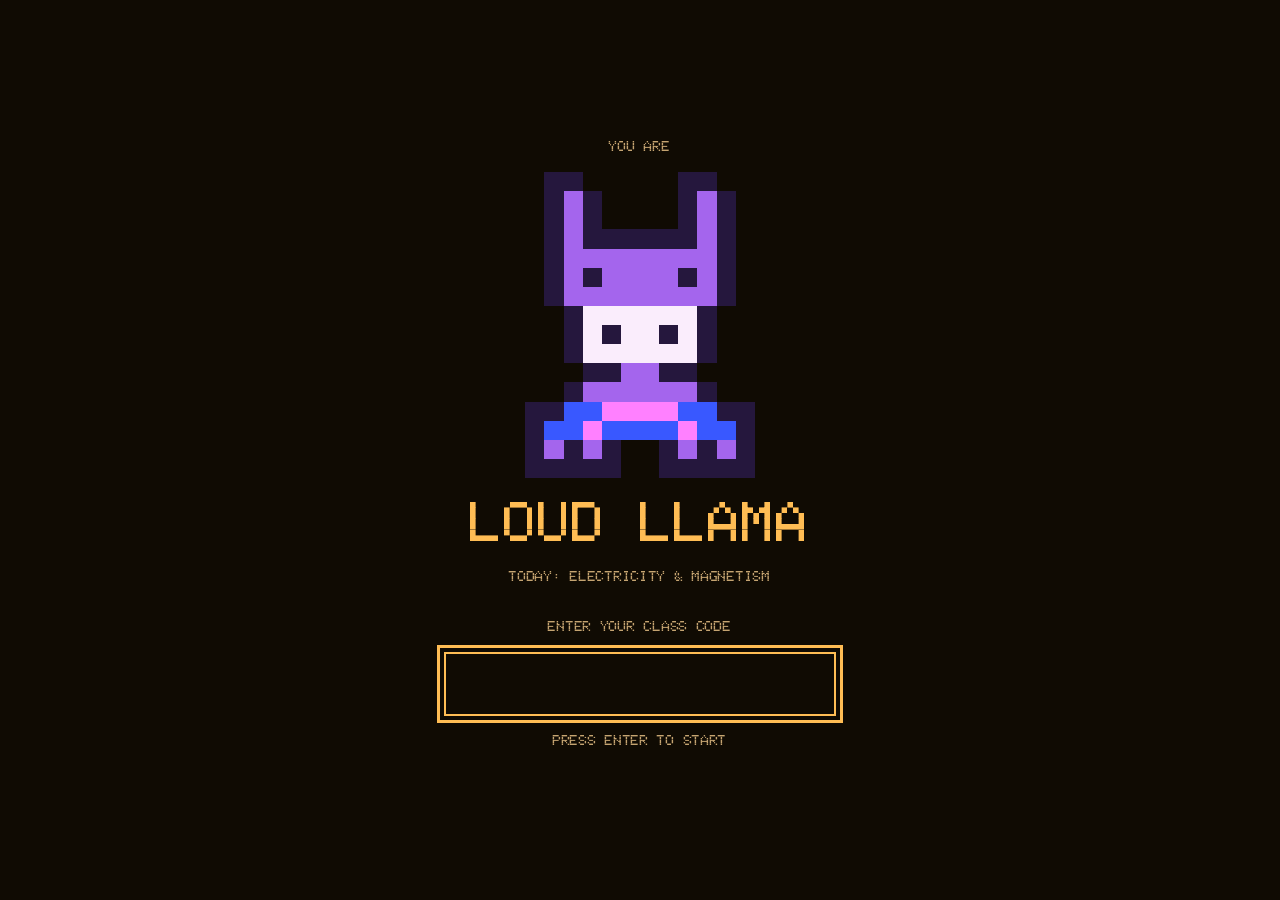
==== commit 1bb57efc: "Publish /class/: genetics revision cards (draft=genetics), locked class link (lock=1), prize wheel C" ====
--- a/class/index.html
+++ b/class/index.html
@@ -4,6 +4,7 @@
 <title>REVISION ROULETTE</title>
 <link rel="stylesheet" href="style.css">
 <link rel="stylesheet" href="apple2.css">
+<script src="lock.js"></script>
 <body>
 <header class="arcade-hud">
 <div class="brand">REVISION ROULETTE</div>
@@ -17,8 +18,8 @@
 <dialog id="rule-dialog"><form method="dialog"><span class="eyebrow" id="card-title"></span><h2 id="card-level"></h2><div id="card-picture"></div><p id="example"></p><div id="quantity-reference"></div><div id="circuit-rules"></div><div id="solution"></div><button id="continue" value="continue">Start ↵</button></form></dialog>
 <dialog id="diagnostic-dialog"><form method="dialog"><p class="eyebrow">DIAGNOSTIC COMPLETE</p><h2 id="diagnostic-score"></h2><p id="diagnostic-note"></p><div id="diagnostic-actions"></div></form></dialog>
 <dialog id="chapter-dialog"><form method="dialog"><p class="eyebrow">Chapter complete</p><h2>Summary</h2><div id="chapter-summary"></div><button value="continue">Continue ↵</button></form></dialog>
-<dialog id="preferences-dialog"><h2>Settings</h2><div class="preferences-controls"><div class="prefs-col"><input type="hidden" id="class" value="yr10"><div class="choice-group" role="group" aria-label="Class"><h3>Class</h3><button type="button" data-setting="class" data-value="yr10" aria-pressed="true">Year 10</button><button type="button" data-setting="class" data-value="yr12" aria-pressed="false">Year 12</button><button type="button" data-setting="class" data-value="yr13" aria-pressed="false">Year 13</button><button type="button" data-setting="class" data-value="flags" aria-pressed="false">Flags</button><button type="button" data-setting="class" data-value="dutch" aria-pressed="false">Dutch</button></div><input type="hidden" id="theme" value="amber"><div class="choice-group" role="group" aria-label="Theme"><h3>Theme</h3><button type="button" data-setting="theme" data-value="paper" aria-pressed="false">Paper</button><button type="button" data-setting="theme" data-value="terminal" aria-pressed="false">Green phosphor</button><button type="button" data-setting="theme" data-value="amber" aria-pressed="true">Amber terminal</button><button type="button" data-setting="theme" data-value="ice" aria-pressed="false">Ice blue</button><button type="button" data-setting="theme" data-value="mono" aria-pressed="false">Monochrome CRT</button><button type="button" data-setting="theme" data-value="apple2" aria-pressed="false">Apple II colour</button></div></div><div class="prefs-col"><input type="hidden" id="music-mode" value="endless"><div class="choice-group" role="group" aria-label="Music arrangement"><h3>Music arrangement</h3><button type="button" data-setting="music-mode" data-value="endless" aria-pressed="true">Endless tune</button><button type="button" data-setting="music-mode" data-value="original" aria-pressed="false">Original tune</button></div><input type="hidden" id="music-sound" value="apple"><div class="choice-group" role="group" aria-label="Sound"><h3>Sound</h3><button type="button" data-setting="music-sound" data-value="apple" aria-pressed="true">Apple II speaker</button><button type="button" data-setting="music-sound" data-value="chip" aria-pressed="false">Chiptune</button></div><div class="prefs-toggles"><label class="timer-toggle"><input type="checkbox" id="timed"> Timer</label><label class="timer-toggle"><input type="checkbox" id="music"> Music</label><label class="timer-toggle"><input type="checkbox" id="sound"> Sound</label><label><input type="checkbox" id="roulette-enabled"> Casino after 3 correct answers, then every 10</label></div><div class="prefs-actions"><button id="settings">Choose learning units</button><button id="fullscreen">Fullscreen</button></div></div></div><form method="dialog"><button>Done ↵</button></form></dialog>
-<dialog id="roulette-dialog"><h2>REVISION ROULETTE</h2><p id="roulette-bank"></p><p id="roulette-points-change" aria-live="polite"></p><div class="roulette-layout"><div class="roulette-wheel-column"><div id="roulette-wheel" aria-hidden="true"></div></div><div class="roulette-controls"><form id="roulette-form"><label for="roulette-bet">Bet <output id="roulette-bet-value" for="roulette-bet">$10</output><input id="roulette-bet" type="range" min="1" max="10" step="1" value="10"></label><fieldset id="roulette-colour"><legend>on</legend><button type="button" id="bet-red" class="bet-colour bet-red" aria-pressed="true">Red pays 3× (R)</button><button type="button" id="bet-black" class="bet-colour bet-black" aria-pressed="false">Black pays 3× (B)</button><button type="button" id="bet-green" class="bet-colour bet-green" aria-pressed="false">Green pays 50× (G)</button></fieldset><button id="roulette-spin" type="submit">Spin (Space) ↵</button></form><p id="roulette-result" role="status"></p><button id="roulette-fast" type="button" hidden>Skip spin (S) ↵</button><button id="roulette-continue">Skip (S) ↵</button></div></div></dialog>
+<dialog id="preferences-dialog"><h2>Settings</h2><div class="preferences-controls"><div class="prefs-col"><input type="hidden" id="class" value="yr10"><div class="choice-group" role="group" aria-label="Class"><h3>Class</h3><button type="button" data-setting="class" data-value="yr10" aria-pressed="true">Year 10</button><button type="button" data-setting="class" data-value="yr12" aria-pressed="false">Year 12</button><button type="button" data-setting="class" data-value="yr13" aria-pressed="false">Year 13</button><button type="button" data-setting="class" data-value="flags" aria-pressed="false">Flags</button><button type="button" data-setting="class" data-value="dutch" aria-pressed="false">Dutch</button></div><input type="hidden" id="theme" value="amber"><div class="choice-group" role="group" aria-label="Theme"><h3>Theme</h3><button type="button" data-setting="theme" data-value="paper" aria-pressed="false">Paper</button><button type="button" data-setting="theme" data-value="terminal" aria-pressed="false">Green phosphor</button><button type="button" data-setting="theme" data-value="amber" aria-pressed="true">Amber terminal</button><button type="button" data-setting="theme" data-value="ice" aria-pressed="false">Ice blue</button><button type="button" data-setting="theme" data-value="mono" aria-pressed="false">Monochrome CRT</button><button type="button" data-setting="theme" data-value="apple2" aria-pressed="false">Apple II colour</button></div></div><div class="prefs-col"><input type="hidden" id="music-mode" value="endless"><div class="choice-group" role="group" aria-label="Music arrangement"><h3>Music arrangement</h3><button type="button" data-setting="music-mode" data-value="endless" aria-pressed="true">Endless tune</button><button type="button" data-setting="music-mode" data-value="original" aria-pressed="false">Original tune</button></div><input type="hidden" id="music-sound" value="apple"><div class="choice-group" role="group" aria-label="Sound"><h3>Sound</h3><button type="button" data-setting="music-sound" data-value="apple" aria-pressed="true">Apple II speaker</button><button type="button" data-setting="music-sound" data-value="chip" aria-pressed="false">Chiptune</button></div><div class="prefs-toggles"><label class="timer-toggle"><input type="checkbox" id="timed"> Timer</label><label class="timer-toggle"><input type="checkbox" id="music"> Music</label><label class="timer-toggle"><input type="checkbox" id="sound"> Sound</label><label><input type="checkbox" id="roulette-enabled"> Roulette prize wheel now and then</label></div><div class="prefs-actions"><button id="settings">Choose learning units</button><button id="fullscreen">Fullscreen</button></div></div></div><form method="dialog"><button>Done ↵</button></form></dialog>
+<dialog id="roulette-dialog"><h2>REVISION ROULETTE</h2><p id="roulette-bank"></p><p id="roulette-points-change" aria-live="polite"></p><div class="roulette-layout"><div class="roulette-wheel-column"><div id="roulette-wheel" aria-hidden="true"></div></div><div class="roulette-controls"><p id="roulette-result" role="status"></p><button id="roulette-fast" type="button" hidden>Skip spin (S) ↵</button><button id="roulette-continue" type="button" hidden>Continue ↵</button></div></div></dialog>
 <dialog id="settings-dialog"><h2>Choose learning units</h2><p>Attempt every new question to move up. Missed questions return for three successful reviews, after 3, 10 and 20 other answers. Reviews carry across learning units.</p><div class="settings-actions"><button id="all">Include all</button><button id="calculations">Calculations only</button></div><div id="level-options"></div><button id="save-settings">Save selected learning units ↵</button><form method="dialog"><button>Back ↵</button></form></dialog>
 <dialog id="practice-dialog"><div class="practice-head"><form method="dialog"><button>BACK ↵</button></form><p class="eyebrow">PRACTICE SELECTION</p><div id="practice-find" hidden><input id="practice-search" type="search" placeholder="e.g. projectile" autocomplete="off" spellcheck="false" aria-label="Find a skill"></div></div><div id="practice-units" role="tablist" aria-label="Units" hidden></div><div id="practice-pager" role="tablist" aria-label="Pages" hidden></div><div id="practice-rows"></div><span id="practice-more-left" class="practice-more" aria-hidden="true" hidden>&lt;</span><span id="practice-more-right" class="practice-more" aria-hidden="true" hidden>&gt;</span></dialog>
 <dialog id="leaderboard-dialog"><p class="eyebrow">LOCAL HIGH SCORES</p><h2>LEADERBOARD</h2><p>Finish a run from the menu to save your score on this browser.</p><div id="leaderboard-rows"></div><form method="dialog"><button value="close">BACK ↵</button></form></dialog>
@@ -46,6 +47,7 @@
 <script src="revision/flags/flags.js"></script>
 <script src="revision/dutch/dutch.js"></script>
 <script src="revision/forces/forces.js"></script>
+<script>/* Draft genetics cards, for review only: index.html?draft=genetics (see revision/genetics/draft.js) */if((window.CASINO_LOCK?CASINO_LOCK.draft:new URLSearchParams(location.search).get('draft'))==='genetics')document.write(['core','q1','li1','li2','q2','q3','extra','draft'].map(f=>'<script src="revision/genetics/'+f+'.js"><\/script>').join(''));</script>
 <script src="revision/quiz/physics-type.js"></script>
 <script src="mastery.js"></script>
 <script src="diagnostic.js"></script>
--- a/class/style.css
+++ b/class/style.css
@@ -210,16 +210,6 @@
 .roulette-layout{display:grid;grid-template-columns:minmax(0,1fr) 260px;align-items:center;gap:28px}
 .roulette-controls{min-width:0;text-align:center}
 #roulette-dialog h2{font-size:32px}
-#roulette-form{display:flex;flex-direction:column;align-items:stretch;gap:18px}
-#roulette-form label{display:grid;gap:8px;text-align:center}
-#roulette-form input,#roulette-form select{width:120px;padding:8px;font-size:24px;border:1px solid var(--ink);background:var(--paper);color:var(--ink)}
-#roulette-form button{margin:0}
-#roulette-colour{display:flex;flex-direction:column;gap:6px;margin:0;padding:8px 0;border:0}
-#roulette-colour legend{text-align:center;margin:auto;padding:0}
-#roulette-form .bet-colour{width:100%;padding:8px 10px;border:2px solid var(--line);font-size:16px;text-transform:none}
-#roulette-colour .bet-red{color:#b62132}
-#roulette-colour .bet-green{color:#16833b}
-#roulette-form #roulette-colour .bet-colour[aria-pressed="true"]{border-color:currentColor;outline:2px solid currentColor;outline-offset:2px;background:var(--hover)}
 #roulette-continue{width:100%}
 #roulette-wheel{margin:12px 0;background:var(--paper)}
 :is(#roulette-wheel,#menu-wheel) .roulette-disc{display:block;width:min(100%,360px);height:auto;max-height:none;margin:auto;overflow:visible}
@@ -238,8 +228,6 @@
 :is(#roulette-wheel,#menu-wheel) .wheel-pointer{fill:var(--ink);stroke:var(--paper);stroke-width:1}
 :is(#roulette-wheel,#menu-wheel) .wheel-ball{fill:#fff;stroke:none}:is(#roulette-wheel,#menu-wheel) .wheel-ball-shade{fill:#9a9a9a;stroke:none}
 #roulette-ball-orbit{transition:none}
-#roulette-form #roulette-bet{width:100%;padding:0;accent-color:var(--ink);cursor:pointer}
-#roulette-bet-value{font-size:30px;color:var(--ink)}
 @media(prefers-reduced-motion:reduce){#roulette-rotor,#roulette-ball-orbit{transition:none}}
 #roulette-result{min-height:2.5em;color:var(--ink)}
 #roulette-result:empty{display:none}
@@ -446,18 +434,11 @@
 /* Practice grid: 5 columns x 3 rows per page, every tile the same height. */
 #practice-rows{grid-template-columns:repeat(5,minmax(0,1fr));gap:8px}#practice-rows button.practice-tile{height:180px;min-height:0;overflow:hidden}#practice-rows .practice-name{font-size:.9em;overflow-wrap:anywhere}
 @media(max-width:800px){#practice-rows{grid-template-columns:repeat(3,minmax(0,1fr))}}
-@media(max-width:500px){#practice-rows{grid-template-columns:repeat(2,minmax(0,1fr));gap:4px}#practice-rows button.practice-tile{height:160px}}
+@media(max-width:500px){#practice-rows{grid-template-columns:repeat(2,minmax(0,1fr));gap:4px}#practice-rows button.practice-tile{height:178px}}
 /* Practice screen: exactly the viewport, no scrolling; the 3 tile rows share the free height. */
 #practice-dialog[open]{display:flex;flex-direction:column;overflow:hidden;width:100vw;height:100svh}#practice-dialog[open]>*{width:100%;flex:none}
-#practice-dialog[open]>#practice-rows{flex:1 1 0;min-height:0;grid-template-rows:repeat(3,minmax(0,1fr));margin:12px auto}#practice-rows button.practice-tile{height:auto}
-@media(max-width:800px){#practice-dialog[open]{overflow:auto}#practice-dialog[open]>#practice-rows{flex:none;grid-template-rows:none;grid-auto-rows:150px}}
-/* Roulette bet slider: blocky Apple II bar with ten notches and a square thumb. */
-#roulette-form #roulette-bet{-webkit-appearance:none;appearance:none;height:32px;margin:12px 0;background:transparent;border-radius:0}
-#roulette-bet::-webkit-slider-runnable-track{height:16px;border-radius:0;background:repeating-linear-gradient(90deg,var(--line) 0 calc(10% - 4px),var(--paper) calc(10% - 4px) 10%);box-shadow:0 -4px 0 0 var(--ink),0 4px 0 0 var(--ink),-4px 0 0 0 var(--ink),4px 0 0 0 var(--ink)}
-#roulette-bet::-webkit-slider-thumb{-webkit-appearance:none;width:20px;height:32px;margin-top:-8px;border:0;border-radius:0;background:var(--ink);box-shadow:0 0 0 4px var(--paper)}
-#roulette-bet::-moz-range-track{height:16px;border-radius:0;background:repeating-linear-gradient(90deg,var(--line) 0 calc(10% - 4px),var(--paper) calc(10% - 4px) 10%);box-shadow:0 -4px 0 0 var(--ink),0 4px 0 0 var(--ink),-4px 0 0 0 var(--ink),4px 0 0 0 var(--ink)}
-#roulette-bet::-moz-range-thumb{width:20px;height:32px;border:0;border-radius:0;background:var(--ink);box-shadow:0 0 0 4px var(--paper)}
-#roulette-bet:focus-visible{outline:none}#roulette-bet:focus-visible::-webkit-slider-thumb{box-shadow:0 0 0 4px var(--paper),0 0 0 8px var(--ink)}
+#practice-dialog[open]>#practice-rows{flex:1 1 0;min-height:0;grid-template-rows:repeat(3,minmax(190px,1fr));overflow-y:auto;margin:12px auto}#practice-rows button.practice-tile{height:auto}
+@media(max-width:800px){#practice-dialog[open]{overflow:auto}#practice-dialog[open]>#practice-rows{flex:none;grid-template-rows:none;grid-auto-rows:178px}}
 .practice-head{display:flex;align-items:center;justify-content:flex-start;gap:16px}.practice-head .eyebrow{margin:0}#practice-find{flex:0 1 360px}#practice-find #practice-search{margin:0}
 .practice-head form{flex:none}#practice-dialog .practice-head form button{width:auto}#practice-find{margin-left:auto}
 /* Practice header: search box and back button share one height and the tiles' chunky border, so their edges line up with the grid. */
@@ -513,13 +494,14 @@
 #roulette-dialog .roulette-layout{grid-template-columns:auto 300px;justify-content:center;gap:clamp(32px,6vw,96px)}
 #roulette-wheel{margin:0}
 #roulette-wheel .roulette-disc{width:min(46vh,420px,42vw)}
-#roulette-form{gap:14px}
-#roulette-form label{gap:4px;font-size:20px}
-#roulette-form .bet-colour{font-size:18px;padding:10px 12px}
-#roulette-colour legend{font-size:20px;margin-bottom:6px}
 #roulette-result{margin:12px 0 0}
+/* Prize wheel outcome: the slice's label big, then the sum ($40 → $120). */
+#roulette-result .roulette-outcome{display:block;font-size:clamp(48px,8vw,96px);line-height:1.05}
+#roulette-result .roulette-sum{display:block;font-size:clamp(20px,2.6vw,30px);margin:8px 0 16px;white-space:nowrap}
+#roulette-result[data-direction="gain"] .roulette-outcome{color:#16833b}#roulette-result[data-direction="loss"] .roulette-outcome{color:#d52332}
+:root:not([data-theme="paper"]) #roulette-result[data-direction="gain"] .roulette-outcome{color:#7deaa0}:root:not([data-theme="paper"]) #roulette-result[data-direction="loss"] .roulette-outcome{color:#ff818a}
+:is(#roulette-wheel,#menu-wheel) .wheel-number{font-size:18px}
 @media(max-width:640px){#roulette-dialog .roulette-layout{grid-template-columns:1fr}#roulette-wheel .roulette-disc{width:min(70vw,300px)}}
-:root:not([data-theme="paper"]) #roulette-colour .bet-red{color:#ff4d5e}:root:not([data-theme="paper"]) #roulette-colour .bet-green{color:#3ddc6e}
 /* Diagnostic end card: one practise-next choice per row, with the reason underneath. */
 #diagnostic-actions{display:grid;gap:10px;margin-top:14px}#diagnostic-actions button{width:100%;text-align:left}.diagnostic-why{display:block;font-size:.7em;opacity:.8;margin-top:4px}
 /* NCEA exam mode (exam.js): self-marked explain parts. */
@@ -552,3 +534,62 @@
 
 /* Unit tabs on the practice chooser: tabs wrap to more lines rather than scroll, and shrink on small screens. */
 @media(max-width:800px){#practice-units,#practice-pager{gap:4px;margin-top:6px}#practice-units button,#practice-pager button{padding:3px 8px;font-size:.8em}#practice-units button{font-size:.7em}}
+
+/* Short or narrow screens: smaller doodle and name so skill titles are never clipped; grid scrolls instead of squeezing tiles */
+@media(max-height:760px),(max-width:1100px){#practice-rows .practice-name{font-size:.78em;letter-spacing:0;overflow-wrap:break-word;hyphens:auto}#practice-rows .practice-doodle{width:48px;height:48px}#practice-rows button.practice-tile{padding-top:22px}}
+/* Choice buttons that must keep scientific case (genotypes such as Bb × bb): source.keepCase. */
+.connection-choices.keep-case button{text-transform:none}
+/* Generic tables (gtable, genetics templates): answer boxes and choice buttons live in the cells. Overrides .phys-table. */
+.phys-table.gtable{table-layout:auto;width:auto;min-width:min(94vw,560px);max-width:min(94vw,1000px);font-size:clamp(16px,1.7vw,22px)}
+.gtable th,.gtable td{text-align:left;padding:.35em .6em;vertical-align:middle}
+.gtable th{font-size:.75em}
+.gtable tr>:first-child{width:1%;white-space:nowrap}
+.gtable-ask{display:inline-block;min-width:3ch;border:2px dashed var(--ink);padding:0 .5em;text-align:center}
+.phys-table.gtable td.blank.inline{text-align:left}
+.phys-table.gtable td.blank.inline #cloze-answer-slot{display:inline-flex!important;width:auto!important;height:auto;min-height:0;vertical-align:middle}
+.phys-table.gtable td.blank.inline #entry-wrap{width:11ch!important;height:auto;min-height:1.5em;padding:0 .3em}
+.phys-table.gtable td.blank.pick{text-align:left}
+.gtable-input{width:12ch;background:transparent;color:var(--ink);border:0;border-bottom:2px solid var(--ink);font:inherit;padding:0 .2em;text-align:left}
+.gtable-input.wide{width:100%;min-width:24ch;box-sizing:border-box}
+.gcell{display:inline-flex;align-items:center;gap:.3em;min-width:5ch}
+.gslot{display:inline-block;min-width:4ch;border:2px dashed var(--ink);padding:0 .4em;text-align:center}
+.gcell-input{width:12ch;background:transparent;color:var(--ink);border:0;border-bottom:2px solid var(--ink);font:inherit;padding:0 .2em}
+.gcell-input.wide{width:100%;min-width:28ch}
+.gcell.typed:has(.wide){display:flex;width:100%}
+.gtable td.gactive{outline:3px dashed var(--ink);outline-offset:-6px}
+.gcell .gmark{min-width:1ch}
+.gcell.wrong .gfilled,.gcell.miss .gmark{color:var(--bad,#ff6a5c)}
+.gcell.miss{animation:gmiss .35s steps(2,end)}
+@keyframes gmiss{0%,100%{transform:none}50%{transform:translateX(4px)}}
+.gopts{margin-top:14px;justify-content:center}
+.gopts button{text-transform:none}
+.gopts button.struck{text-decoration:line-through;opacity:.4}
+/* Paragraph answers (gpara): explain/compare questions, answered blank by blank, word by word, or whole. */
+.gpara{max-width:min(1100px,94vw);margin:0 auto;text-align:left;font-size:clamp(17px,1.8vw,24px);line-height:1.9}
+.gpara-stem{color:var(--muted);margin-bottom:.7em;line-height:1.5}
+.gpara-answer{border:3px solid var(--ink);padding:.5em .8em}
+/* The picture beside a gtable or a gpara stem (every genetics question has one). */
+.gtable-wrap{display:flex;gap:clamp(12px,2vw,28px);align-items:center;justify-content:center}
+.gpara-top{display:flex;gap:clamp(12px,2vw,24px);align-items:center;margin-bottom:.6em}.gpara-top .gpara-stem{margin:0}
+.gtable-wrap .phys-table.gtable{margin:0}
+.gpic{flex:none;width:clamp(170px,22vw,290px)}
+.gtable-cloze .gpic .revision-visual{display:block;width:100%;height:auto;max-height:min(30vh,240px);margin:0}
+.gpara .gpic{width:clamp(140px,16vw,210px)}.gtable-cloze .gpara .gpic .revision-visual{max-height:min(22vh,170px)}
+.gpara .gpara-answer{line-height:1.65}.gpara-top .gpara-stem{line-height:1.4}
+.gpara-list{margin:0;padding-left:1.4em;list-style:square}.gpara-list li{margin:.15em 0}.gpara-list li::marker{color:var(--ink)}
+.gpara .gcell{vertical-align:baseline;min-width:0}
+.gpara .gcell.gactive{outline:2px dashed var(--ink);outline-offset:2px}
+/* One box, not two (Hamish, 9 Nov 2026): a multiple-choice slot that is active fills in, instead of a dashed outline drawn round its dashed border. */
+.gpara .gcell.gactive:has(.gslot),.gtable td.gactive:has(.gslot){outline:0}
+.gcell.gactive .gslot,td.gactive .gslot{background:var(--ink);color:var(--paper);border-style:solid}
+.gpara .gcell-input.word{min-width:2ch;padding:0}
+.gpara .gcell.wordcell .gmark{font-size:.6em}
+.gpara .gcell.wordcell.right .gmark{display:none}
+.gcell-input.area{display:block;width:100%;min-height:6em;resize:vertical;border:2px solid var(--ink);line-height:1.5}
+.gcell.typed:has(.area){display:block;width:100%}
+.gopts button{font-size:clamp(16px,1.9vw,26px);padding:.25em .8em;min-height:0}
+.gcell-input.area{padding:.4em .6em}
+.gpara .gcell.right .gfilled{display:inline}
+
+/* Locked class link (lock.js): no class picker, no unit chooser, no practice menu. app.js also refuses these actions. */
+html[data-locked] #practice-dialog,html[data-locked] #settings-dialog,html[data-locked] #settings,html[data-locked] [data-setting="class"],html[data-locked] [aria-label="Class"]{display:none!important}
--- a/class/apple2.css
+++ b/class/apple2.css
@@ -58,7 +58,7 @@
 :root[data-theme="apple2"] :is(#roulette-wheel,#menu-wheel) .wheel-rim{fill:var(--a2-blue);stroke:none}
 :root[data-theme="apple2"] :is(#roulette-wheel,#menu-wheel) .wheel-inner-ring{fill:var(--a2-violet)}
 :root[data-theme="apple2"] :is(#roulette-wheel,#menu-wheel) .wheel-inner{fill:#000;stroke:none}
-:root[data-theme="apple2"] #roulette-colour .bet-red{color:var(--a2-orange)}
-:root[data-theme="apple2"] #roulette-colour .bet-green{color:var(--a2-green)}
+:root[data-theme="apple2"] #roulette-result[data-direction="gain"] .roulette-outcome{color:var(--a2-green)}
+:root[data-theme="apple2"] #roulette-result[data-direction="loss"] .roulette-outcome{color:var(--a2-orange)}
 #title-card .title-card-prompt{position:absolute;left:0;right:0;bottom:12vh;margin:0;text-align:center;color:var(--ink);font-size:clamp(18px,3vw,32px);animation:a2-flash 1.07s steps(1,end) infinite}
 :root[data-theme="apple2"] #title-card .title-card-prompt{color:var(--a2-green)}
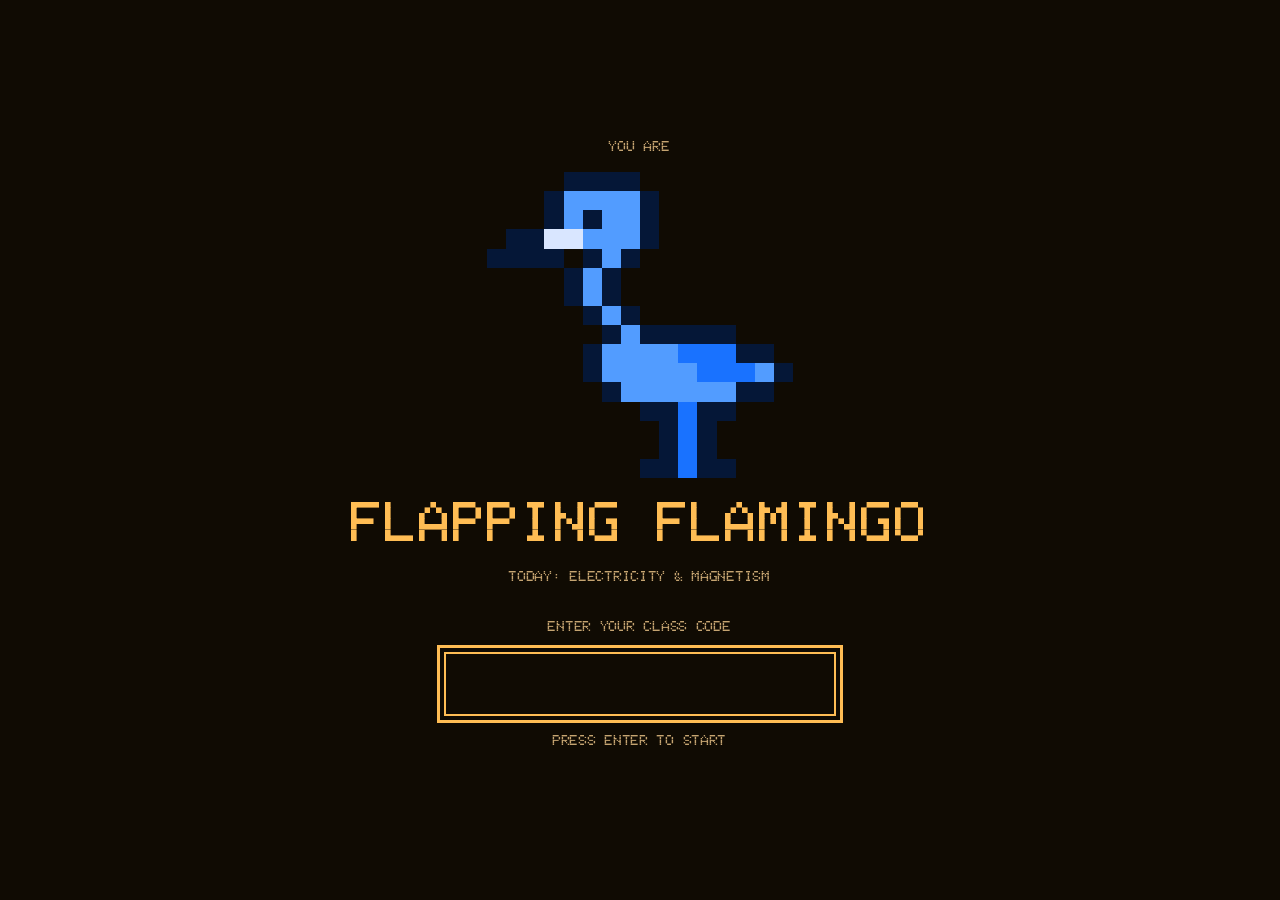
==== commit 60287f0e: "Publish /class/: event log, fresh bank per class code, paste blocked, join screen without code field" ====
--- a/class/index.html
+++ b/class/index.html
@@ -16,6 +16,7 @@
 </section>
 <main id="game-screen" hidden><div id="deck-progress" hidden><p id="deck-progress-label" aria-live="polite"></p></div><div class="question-heading"><h1 id="prompt"></h1></div><div id="diagram"></div><div id="unit-reminder" role="status" hidden>REMEMBER THE UNIT</div><form id="answer-form" autocomplete="off"><div class="answer-row"><div id="entry-wrap"><input id="answer" form="answer-form" enterkeyhint="go" autofocus spellcheck="false" maxlength="200" aria-labelledby="prompt" aria-describedby="feedback"><div id="answer-slots" aria-hidden="true"></div><span id="character-measure" aria-hidden="true">0</span></div><div class="answer-actions"><span id="unit"></span></div></div><div id="answer-suffix" class="statement-link" hidden>circuit</div><div id="answer-result" aria-live="polite"></div><div class="answer-footer"><div id="casino-status"><output id="casino-score" aria-label="Current bank balance">$0</output><div id="casino-progress" hidden><label id="casino-progress-label" for="casino-progress-bar">3 questions until you can gamble</label><progress id="casino-progress-bar" max="3" value="0"></progress></div></div><button id="feedback" type="submit">type an answer and press <strong class="enter-key">ENTER</strong></button></div></form><div id="symbol-pad" role="group" aria-label="Special characters"></div></main>
 <dialog id="rule-dialog"><form method="dialog"><span class="eyebrow" id="card-title"></span><h2 id="card-level"></h2><div id="card-picture"></div><p id="example"></p><div id="quantity-reference"></div><div id="circuit-rules"></div><div id="solution"></div><button id="continue" value="continue">Start ↵</button></form></dialog>
+<dialog id="gcell-dialog"><form method="dialog"><p class="eyebrow">THE ANSWER IS</p><h2 id="gcell-answer"></h2><p>Type it in to carry on.</p><button value="ok">OK ↵</button></form></dialog>
 <dialog id="diagnostic-dialog"><form method="dialog"><p class="eyebrow">DIAGNOSTIC COMPLETE</p><h2 id="diagnostic-score"></h2><p id="diagnostic-note"></p><div id="diagnostic-actions"></div></form></dialog>
 <dialog id="chapter-dialog"><form method="dialog"><p class="eyebrow">Chapter complete</p><h2>Summary</h2><div id="chapter-summary"></div><button value="continue">Continue ↵</button></form></dialog>
 <dialog id="preferences-dialog"><h2>Settings</h2><div class="preferences-controls"><div class="prefs-col"><input type="hidden" id="class" value="yr10"><div class="choice-group" role="group" aria-label="Class"><h3>Class</h3><button type="button" data-setting="class" data-value="yr10" aria-pressed="true">Year 10</button><button type="button" data-setting="class" data-value="yr12" aria-pressed="false">Year 12</button><button type="button" data-setting="class" data-value="yr13" aria-pressed="false">Year 13</button><button type="button" data-setting="class" data-value="flags" aria-pressed="false">Flags</button><button type="button" data-setting="class" data-value="dutch" aria-pressed="false">Dutch</button></div><input type="hidden" id="theme" value="amber"><div class="choice-group" role="group" aria-label="Theme"><h3>Theme</h3><button type="button" data-setting="theme" data-value="paper" aria-pressed="false">Paper</button><button type="button" data-setting="theme" data-value="terminal" aria-pressed="false">Green phosphor</button><button type="button" data-setting="theme" data-value="amber" aria-pressed="true">Amber terminal</button><button type="button" data-setting="theme" data-value="ice" aria-pressed="false">Ice blue</button><button type="button" data-setting="theme" data-value="mono" aria-pressed="false">Monochrome CRT</button><button type="button" data-setting="theme" data-value="apple2" aria-pressed="false">Apple II colour</button></div></div><div class="prefs-col"><input type="hidden" id="music-mode" value="endless"><div class="choice-group" role="group" aria-label="Music arrangement"><h3>Music arrangement</h3><button type="button" data-setting="music-mode" data-value="endless" aria-pressed="true">Endless tune</button><button type="button" data-setting="music-mode" data-value="original" aria-pressed="false">Original tune</button></div><input type="hidden" id="music-sound" value="apple"><div class="choice-group" role="group" aria-label="Sound"><h3>Sound</h3><button type="button" data-setting="music-sound" data-value="apple" aria-pressed="true">Apple II speaker</button><button type="button" data-setting="music-sound" data-value="chip" aria-pressed="false">Chiptune</button></div><div class="prefs-toggles"><label class="timer-toggle"><input type="checkbox" id="timed"> Timer</label><label class="timer-toggle"><input type="checkbox" id="music"> Music</label><label class="timer-toggle"><input type="checkbox" id="sound"> Sound</label><label><input type="checkbox" id="roulette-enabled"> Roulette prize wheel now and then</label></div><div class="prefs-actions"><button id="settings">Choose learning units</button><button id="fullscreen">Fullscreen</button></div></div></div><form method="dialog"><button>Done ↵</button></form></dialog>
--- a/class/style.css
+++ b/class/style.css
@@ -593,3 +593,56 @@
 
 /* Locked class link (lock.js): no class picker, no unit chooser, no practice menu. app.js also refuses these actions. */
 html[data-locked] #practice-dialog,html[data-locked] #settings-dialog,html[data-locked] #settings,html[data-locked] [data-setting="class"],html[data-locked] [aria-label="Class"]{display:none!important}
+
+/* Table and paragraph blanks (genetics gtable/gpara): the active blank is a solid highlighted box with a blinking block cursor,
+   as the old answer line had. Typed cells use a native block caret; choice cells blink the box itself. */
+.gcell-input,.gtable-input{border:2px dashed var(--ink);padding:0 .3em}
+.gcell-input:focus,.gcell-input:focus-visible,.gtable-input:focus,.gtable-input:focus-visible{outline:0;background:var(--ink);color:var(--paper);border-style:solid;caret-color:var(--paper);caret-shape:block}
+.gcell-input::selection{background:var(--paper);color:var(--ink)}
+.gcell.gactive .gslot,td.gactive .gslot{animation:cursor-block 1s steps(1,end) infinite}
+@media(prefers-reduced-motion:reduce){.gcell.gactive .gslot,td.gactive .gslot{animation:none}}
+/* Choice blank: the cursor is one solid block filling the whole box inside its border, sized to the longest option. */
+.gslot{box-sizing:content-box;padding:0;line-height:1.3;vertical-align:middle}
+.gcell.gactive .gslot,td.gactive .gslot{animation:gslot-block 1s steps(1,end) infinite;border:2px solid var(--ink)}
+@keyframes gslot-block{0%,49%{background:var(--ink)}50%,100%{background:transparent}}
+@media(prefers-reduced-motion:reduce){.gcell.gactive .gslot,td.gactive .gslot{animation:none;background:var(--ink)}}
+/* No dashed outline round the current cell: the block cursor marks it. */
+.gtable td.gactive,.gpara .gcell.gactive{outline:0!important}
+/* Every open blank is a solid block of highlight. The focused one carries the blinking cursor: a block caret in a typed blank,
+   and in a choice blank a block spanning the whole blank. */
+.gcell-input,.gtable-input,.gslot{background:var(--ink);color:var(--paper);border:2px solid var(--ink);caret-color:var(--paper);caret-shape:block}
+.gcell-input::placeholder{color:var(--paper);opacity:.6}
+.gslot{animation:none!important}
+.gcell.gactive .gslot,td.gactive .gslot{animation:gslot-block 1s steps(1,end) infinite!important}
+@media(prefers-reduced-motion:reduce){.gcell.gactive .gslot,td.gactive .gslot{animation:none!important}}
+/* Explain questions: the diagram sits to the left of the bullet points. */
+.gpara-side{display:flex;gap:clamp(12px,2vw,24px);align-items:center}
+.gpara-side .gpic{flex:0 0 auto;width:clamp(140px,16vw,210px)}
+.gpara-side .gpara-answer{flex:1 1 0;min-width:0}
+.gpara-side .gpara-stem{display:none}
+@media(max-width:700px){.gpara-side{flex-direction:column}}
+/* Genetics cloze questions: the diagram to the left of the statement. */
+.gcloze-side{display:flex!important;flex-direction:row;gap:clamp(12px,2vw,28px);align-items:center;justify-content:center;text-align:left}
+.gcloze-side .gpic{flex:0 0 auto;width:clamp(200px,34vw,440px)}
+.gcloze-side .gpic svg,.gcloze-side .gpic .revision-visual{display:block;width:100%;height:auto;max-height:min(46vh,360px)}
+.gcloze-side .gcloze-text{flex:1 1 0;min-width:0}
+@media(max-width:700px){.gcloze-side{flex-direction:column}}
+/* No box round the bullet points. */
+.gpara-answer{border:0;padding:0}
+/* Table cells with few choices (1.2.1 Variation / Not variation): the buttons sit inside the cell. */
+.gcell.mc:has(.gopts) .gslot{display:none}
+.gcell .gopts{display:inline-flex;margin:0;gap:.4em;vertical-align:middle}
+.gcell .gopts button{font-size:.8em;padding:.1em .6em}
+/* Blank feedback: green flash when right, red flash when wrong. */
+@keyframes gflash-right{0%,60%{background:#2ecc71;color:#000}100%{background:transparent}}
+@keyframes gflash-wrong{0%,60%{background:var(--bad,#ff6a5c);color:#000}100%{background:transparent}}
+.gcell.flash-right,.gcell.right .gfilled{animation:gflash-right .6s steps(1,end)}
+.gcell.flash-wrong{animation:gflash-wrong .5s steps(1,end)}
+@media(prefers-reduced-motion:reduce){.gcell.flash-right,.gcell.flash-wrong,.gcell.right .gfilled{animation:none}}
+#gcell-dialog h2{text-transform:none}
+/* Multiple-choice blanks: every option sits side by side inside the blank. The active blank's selected option is filled; the others are outlined. */
+.gchoices{display:inline-flex;flex-wrap:wrap;gap:.35em;vertical-align:middle}
+.gchoice{font-size:.8em;padding:.1em .6em;min-height:0;text-transform:none;background:transparent;color:var(--ink);border:2px solid var(--ink)}
+.gchoice:hover{background:var(--hover,#30220e)}
+.gcell.gactive .gchoice.selected,.gcell.gactive .gchoice:focus-visible{background:var(--ink);color:var(--paper)}
+.gcell:not(.gactive) .gchoice{opacity:.75}
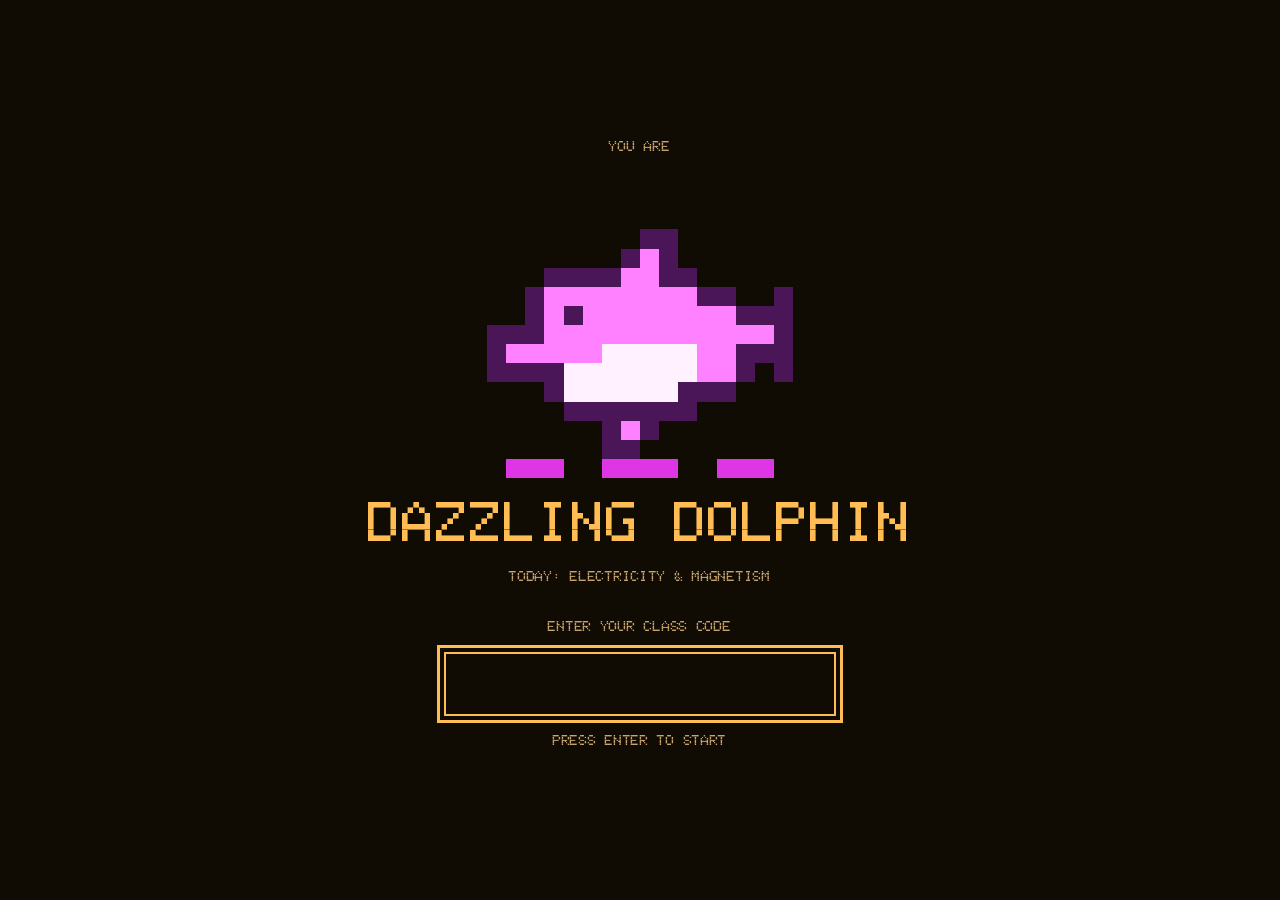
==== commit 02d43d56: "Publish: genetics LO3–5 explain questions, whole-table questions removed (both copies) Co-Authored-B" ====
--- a/class/index.html
+++ b/class/index.html
@@ -5,6 +5,7 @@
 <link rel="stylesheet" href="style.css">
 <link rel="stylesheet" href="apple2.css">
 <script src="lock.js"></script>
+<script src="skills.js"></script>
 <body>
 <header class="arcade-hud">
 <div class="brand">REVISION ROULETTE</div>
@@ -48,7 +49,7 @@
 <script src="revision/flags/flags.js"></script>
 <script src="revision/dutch/dutch.js"></script>
 <script src="revision/forces/forces.js"></script>
-<script>/* Draft genetics cards, for review only: index.html?draft=genetics (see revision/genetics/draft.js) */if((window.CASINO_LOCK?CASINO_LOCK.draft:new URLSearchParams(location.search).get('draft'))==='genetics')document.write(['core','q1','li1','li2','q2','q3','extra','draft'].map(f=>'<script src="revision/genetics/'+f+'.js"><\/script>').join(''));</script>
+<script>/* Draft genetics cards, for review only: index.html?draft=genetics (see revision/genetics/draft.js) */if((window.CASINO_LOCK?CASINO_LOCK.draft:new URLSearchParams(location.search).get('draft'))==='genetics')document.write(['core','q1','li1','li2','q2','q3','extra','li345','draft'].map(f=>'<script src="revision/genetics/'+f+'.js"><\/script>').join(''));</script>
 <script src="revision/quiz/physics-type.js"></script>
 <script src="mastery.js"></script>
 <script src="diagnostic.js"></script>
--- a/class/style.css
+++ b/class/style.css
@@ -646,3 +646,21 @@
 .gchoice:hover{background:var(--hover,#30220e)}
 .gcell.gactive .gchoice.selected,.gcell.gactive .gchoice:focus-visible{background:var(--ink);color:var(--paper)}
 .gcell:not(.gactive) .gchoice{opacity:.75}
+/* Tables with many rows (1.3.1 has twelve): choices on one line and tighter rows so the table fits the screen. */
+.gtable .gchoices{flex-wrap:wrap;max-width:min(24em,60vw)}   /* a few choices per row, the rest on more rows, never running off the table */
+.gtable .gchoice{white-space:nowrap}
+.gtable tr>:first-child:has(.gchoices){width:auto;min-width:min(22em,55vw)}   /* the first column normally shrinks to fit; a cell of choices needs room to wrap */
+.gtable td{padding-top:.15em;padding-bottom:.15em}
+/* The active blank is marked on the table cell (td) in tables and on the blank itself in paragraphs. */
+.gactive .gchoice.selected,.gactive .gchoice:focus-visible{background:var(--ink);color:var(--paper)}
+.gchoice{opacity:.75}.gactive .gchoice{opacity:1}
+/* A repeat row added to a table blinks three times so students notice it. */
+@keyframes row-added{0%,49%{background:var(--ink);color:var(--paper)}50%,100%{background:transparent;color:var(--ink)}}
+tr.row-added>td{animation:row-added .9s steps(1,end) 3}
+/* Correction screen: a table with a picture stacks the picture above the table and fits one column. */
+.correction-grid>section{min-width:0}
+.correction-grid .gtable-wrap{flex-direction:column;gap:12px}
+.correction-grid .gtable-wrap .gpic{width:clamp(120px,14vw,190px);max-width:100%}
+.correction-grid .gtable-wrap .gpic svg{display:block;width:100%;height:auto;max-height:150px}
+.correction-grid .phys-table.gtable{min-width:0;width:100%;max-width:100%;font-size:clamp(12px,1.2vw,17px)}
+.gwait{display:inline-block;min-width:5ch;border-bottom:2px dashed var(--ink);opacity:.4}
